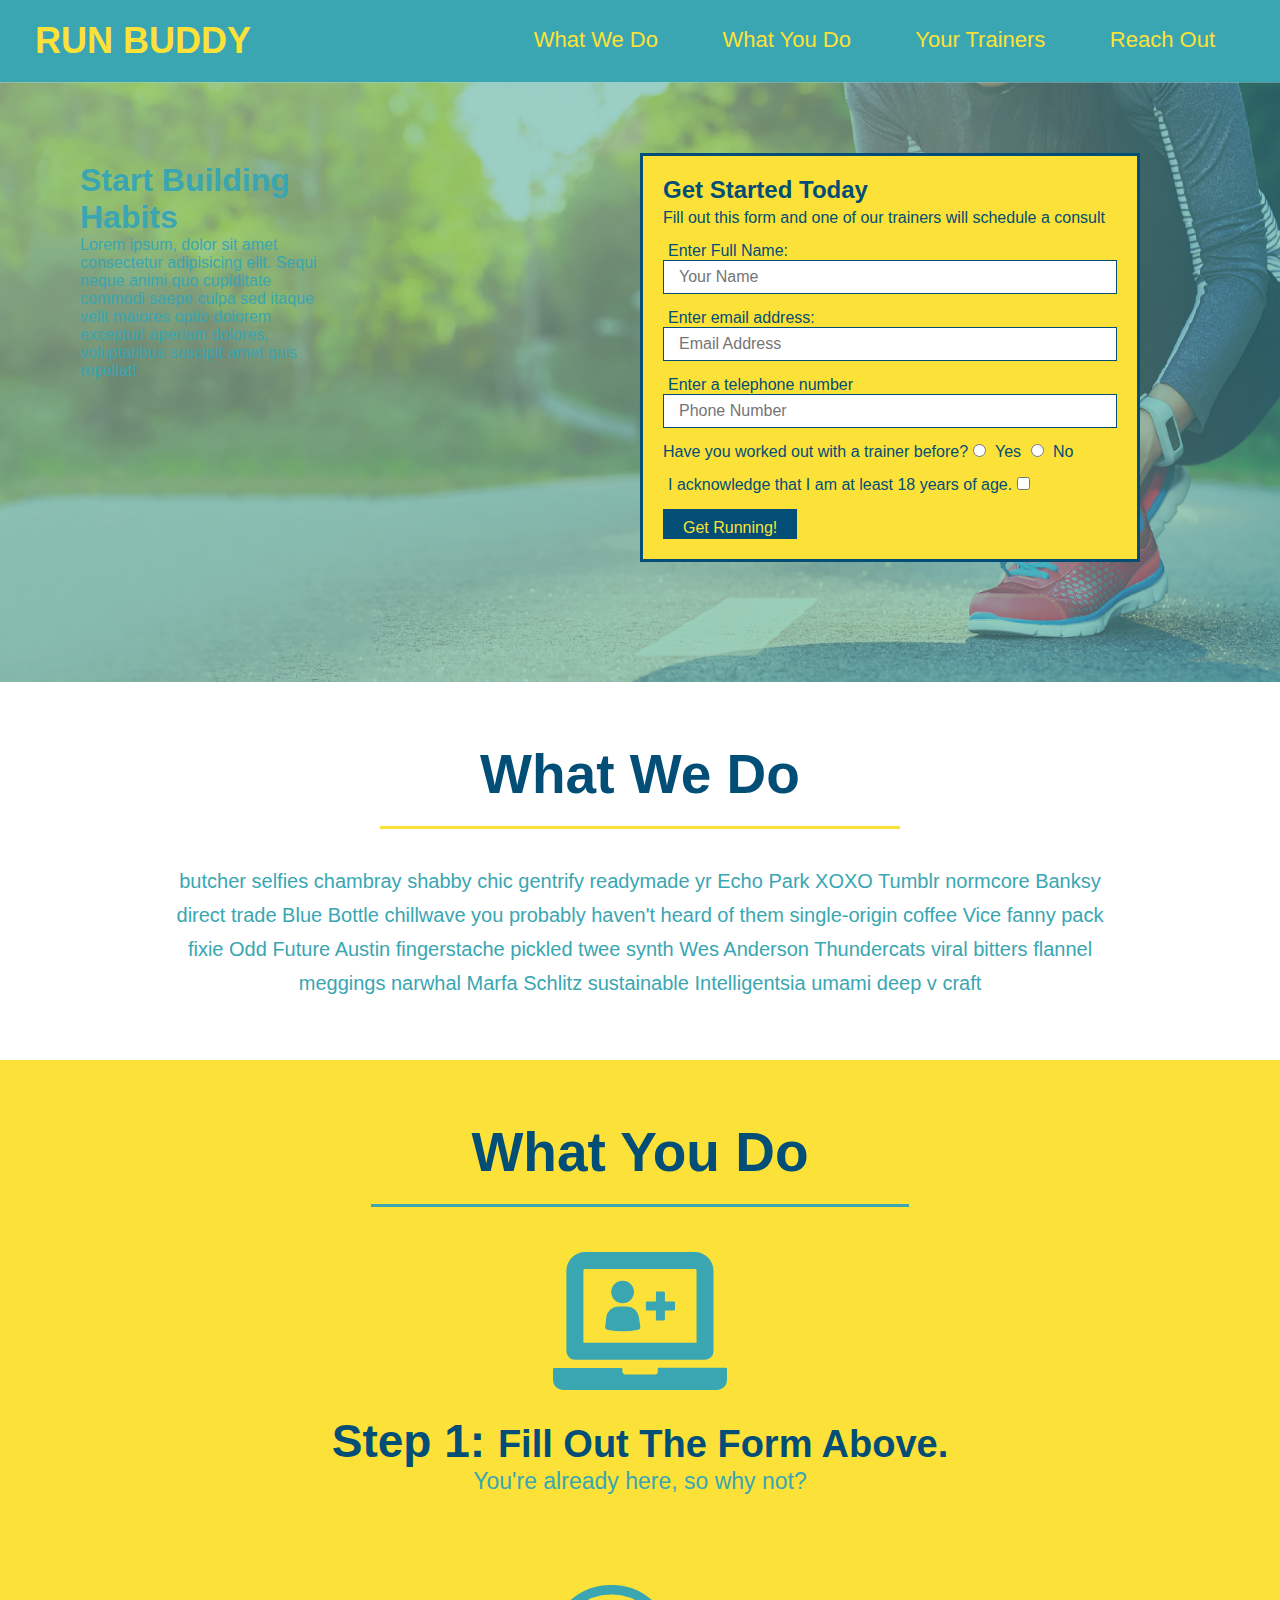
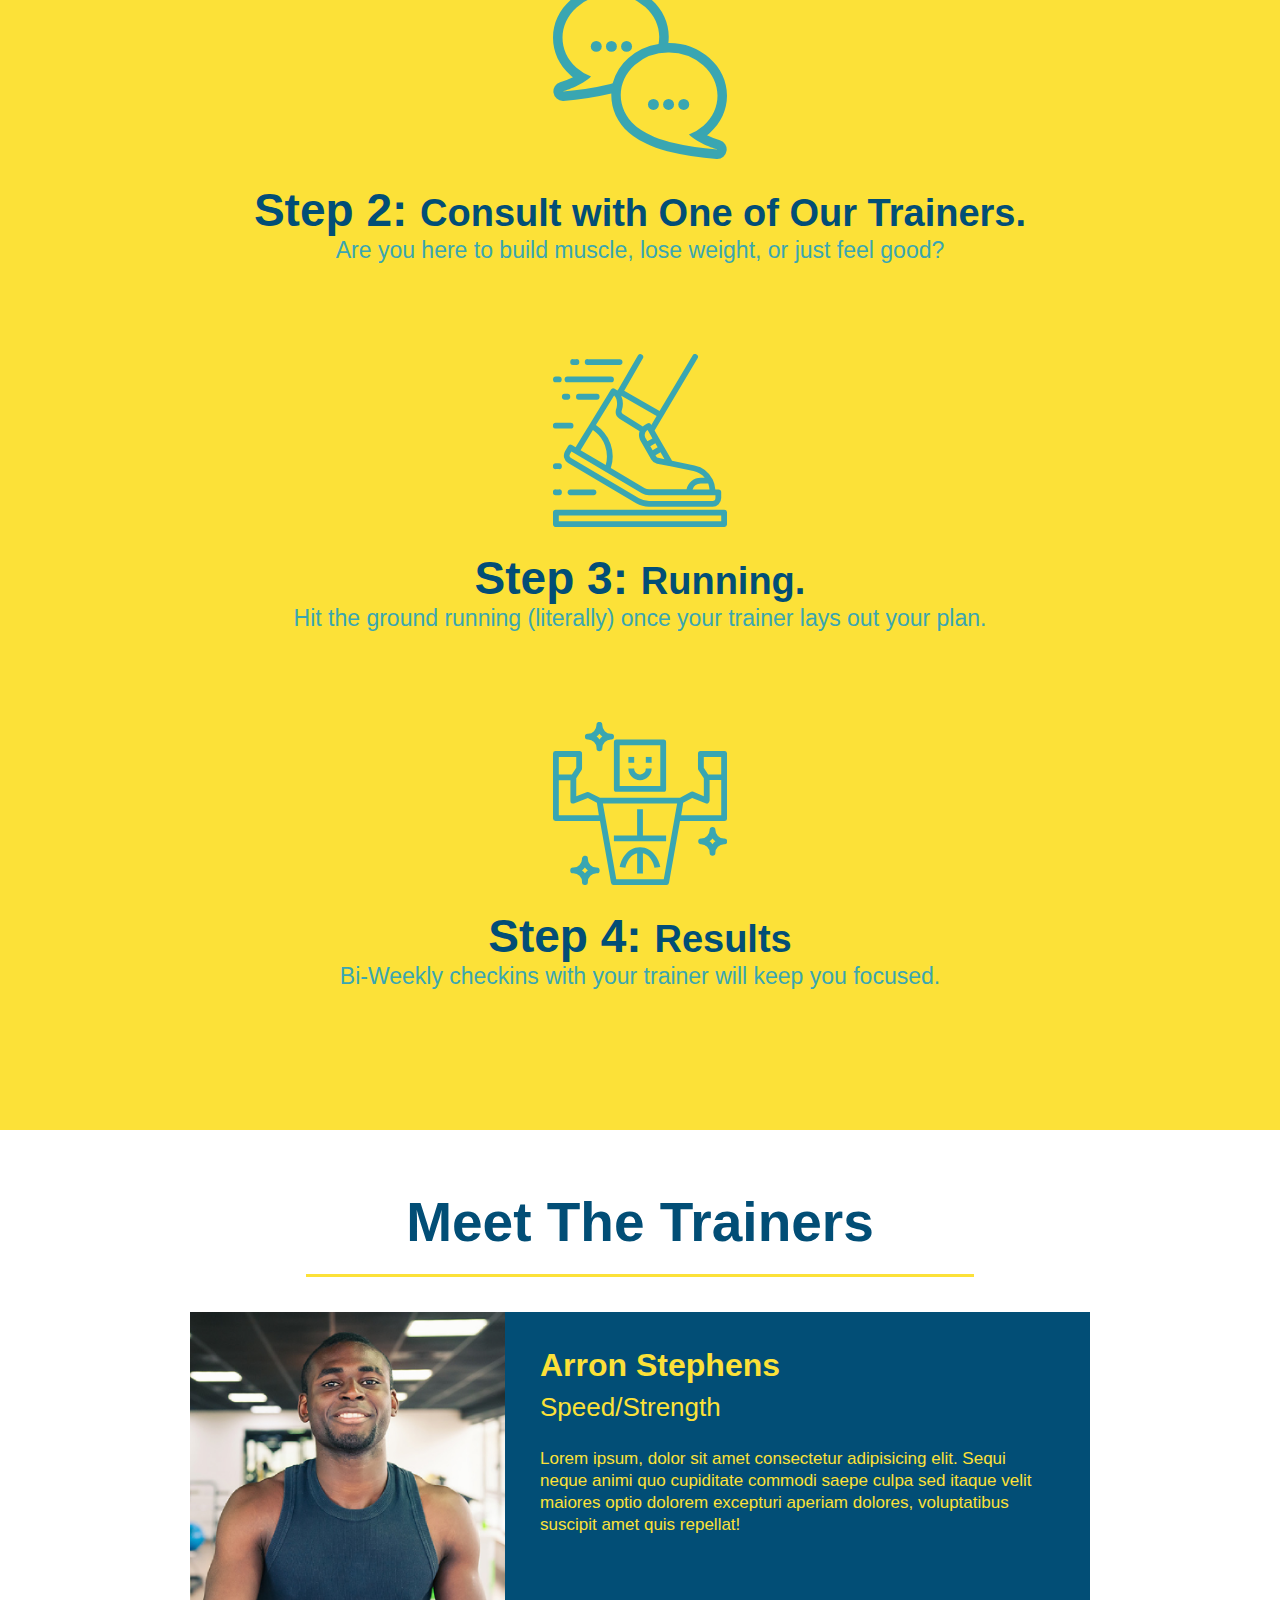
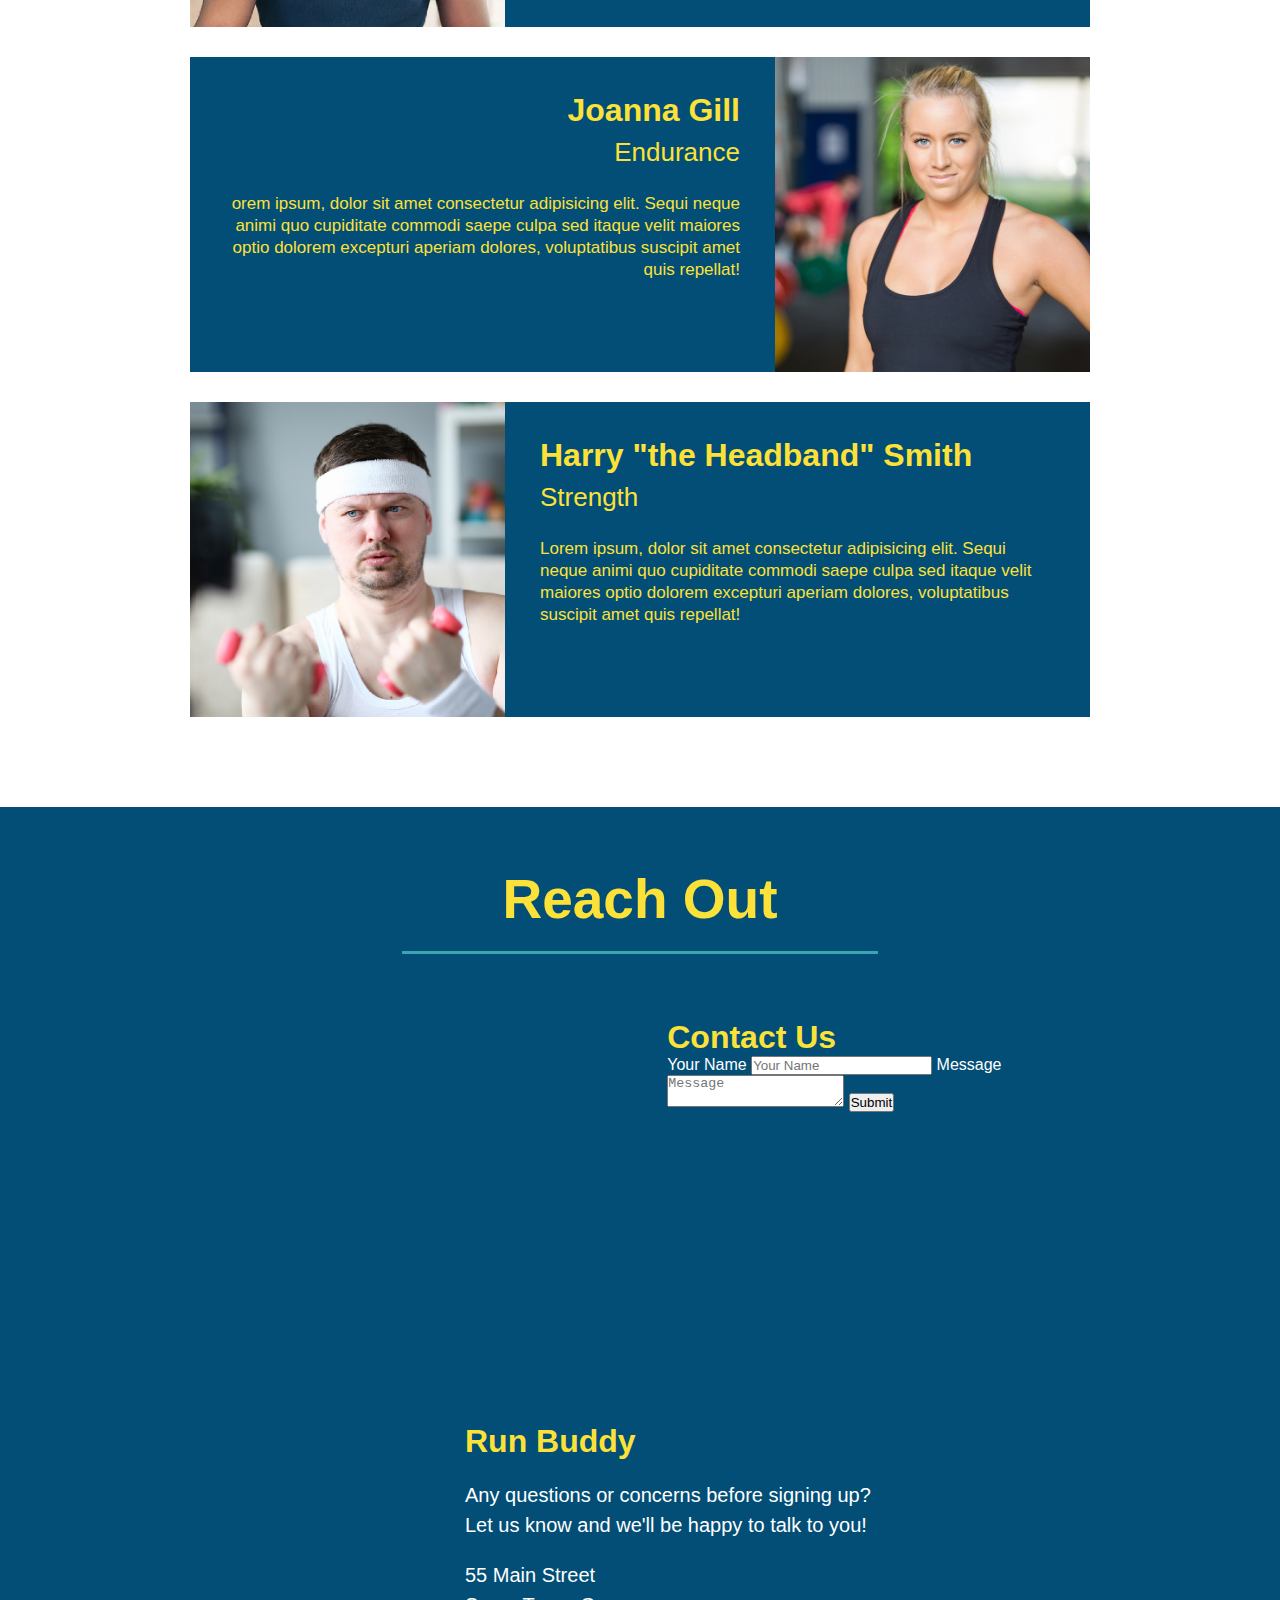
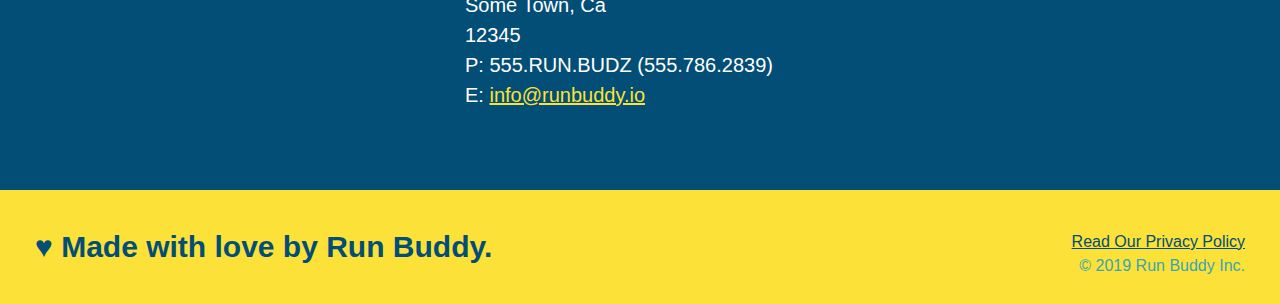
==== html/index.html @ f31075e1 "moved location of contact form" ====
<!DOCTYPE html>
<html lang="en">
    <head>
        <meta charset="UTF-8" />
        <title> Run buddy </title>
        <link rel="stylesheet" href="/css/style.css">
    </head>
<body>
<!-- navigation-->
<header>
    <h1> 
        <a href="/">RUN BUDDY </a> 
    </h1>
<nav>
<!--Unordered list element-->      
  <ul>
    <!-- List item elements-->
     <li>
        <!-- Anchor element-->
        <a href="#what-we-do">What We Do</a>
    </li>
    <li>
        <a href="#what-you-do">What You Do</a>
    </li>
    <li>
        <a href="#your-trainers">Your Trainers</a>
    </li>
    <li>
        <a href="#reach-out">Reach Out</a>
    </li>
  </ul>
 </nav>
</header>


<!-------------hero/jumbotron section ------------>
<section class="hero">
    <div class="hero-cta">
        <h1>Start Building <span>Habits</span></h1>
        <p>
            Lorem ipsum, dolor sit amet consectetur adipisicing elit. Sequi neque animi quo cupiditate commodi saepe culpa sed
            itaque velit maiores optio dolorem excepturi aperiam dolores, voluptatibus suscipit amet quis repellat!
        </p>
    </div>

    <div class="hero-form">
        <h3>Get Started Today</h3>

        <p>Fill out this form and one of our trainers will schedule a consult</p>
    <form>
        <label for="name">Enter Full Name:</label>
        <input type="text" placeholder="Your Name" name="name" id="name" class="form-input"/>
        <label for="email">Enter email address:</label>
        <input type="email" placeholder="Email Address" name="email" id="email" class="form-input"/>
        <label for="phone">Enter a telephone number</label>
        <input type="tel" placeholder="Phone Number" name="phone" id="phone" class="form-input">

    <p>
        Have you worked out with a trainer before?
        <input type="radio" name="trainer-confirm" id="trainer-yes"/>
        <label for="trainer-yes">Yes</label>
        <input type="radio" name="trainer-confirm" id="trainer-no">
        <label for="trainer-no">No</label>
    </p>
    <p>
        <label for="checkbox">
        I acknowledge that I am at least 18 years of age. 
        <input type="checkbox" name="age-18-confirmation" id="checkbox"/>
        </label>
    </p>
    <button type="submit">Get Running! </button>
    </form>
</div>
   
</section>



<!----------------the breakdown sections-------------->


<!----------------- "what we do" section--------------->
<section id="what-we-do" class="intro">
    <h2 class="section-title primary-border">What We Do</h2>
    <p>butcher selfies chambray shabby chic gentrify readymade yr Echo Park XOXO Tumblr normcore Banksy direct trade Blue Bottle chillwave you probably haven't heard of them single-origin coffee Vice fanny pack fixie Odd Future Austin fingerstache pickled twee synth Wes Anderson Thundercats viral bitters flannel meggings narwhal Marfa Schlitz sustainable Intelligentsia umami deep v craft</p>
</section>



<!-----------------"what you do" section------------------>
<section id="what-you-do" class="steps">
    <h2 class="section-title secondary-border">What You Do</h2>

    <div>
        <img src="/css/images/step-1.svg" alt="">
        <h3>Step 1: <span>Fill Out The Form Above. </span></h3>
        <p>You're already here, so why not?</p>
    </div>

    <div>
        <img src="/css/images/step-2.svg" alt="">
        <h3>Step 2: <span>Consult with One of Our Trainers.</span></h3>
        <p>Are you here to build muscle, lose weight, or just feel good?</p>
    </div>

    <div>
        <img src="/css/images/step-3.svg" alt="">
        <h3>Step 3: <span> Running.</span></h3>
        <p>Hit the ground running (literally) once your trainer lays out your plan.</p>
    </div>

    <div>
        <img src="/css/images/step-4.svg" alt="">
        <h3>Step 4: <span> Results</span></h3>
        <p>Bi-Weekly checkins with your trainer will keep you focused.</p>
    </div>
</section>


<!-----------------"meet the trainers" section------------------>
<section id="your-trainers" class="trainers">

    <h2 class= "section-title primary-border">Meet The Trainers</h2>

<article class="trainer">
    <img src="/css/images/01-05-trainers/trainer-1.jpg" alt="Arron Stephens in his workout clothes, ready to pump iron"/>
    <div class="trainer-bio text-left">
        <h3>Arron Stephens</h3>
        <h4>Speed/Strength</h4>
        <p>Lorem ipsum, dolor sit amet consectetur adipisicing elit. Sequi neque animi quo cupiditate commodi saepe culpa sed
        itaque velit maiores optio dolorem excepturi aperiam dolores, voluptatibus suscipit amet quis repellat!
    </p>
    </div>
</article>

<article class="trainer">
    <div class="trainer-bio text-right">
        <h3>Joanna Gill</h3>
        <h4>Endurance</h4>
        <p>
            orem ipsum, dolor sit amet consectetur adipisicing elit. Sequi neque animi quo cupiditate commodi saepe culpa sed
      itaque velit maiores optio dolorem excepturi aperiam dolores, voluptatibus suscipit amet quis repellat!
        </p>
    </div>
    <img src="/css/images/01-05-trainers/trainer-2.jpg" alt="Joanna Gill cooling off after a workout">
</article>

<article class="trainer">
    <img src="/css/images/01-05-trainers/trainer-3.jpg" alt="Harry Smith wearing a headband and lifting comically small pink weights">
    <div class="trainer-bio text-left">
        <h3>Harry "the Headband" Smith</h3>
        <h4>Strength</h4>
        <p>
           Lorem ipsum, dolor sit amet consectetur adipisicing elit. Sequi neque animi quo cupiditate commodi saepe culpa sed
      itaque velit maiores optio dolorem excepturi aperiam dolores, voluptatibus suscipit amet quis repellat! 
        </p>   
    </div>


</article>

</section>


<!--------------------"reach out" section. this also helps learn about HTML tag iframe------------------------->
<section id="reach-out" class="contact">
    <h2 class="section-title secondary-border Reach Out">
        Reach Out

    </h2>
    
    <div class="contact-info">
        <iframe
        src="https://www.google.com/maps/embed?pb=!1m18!1m12!1m3!1d3472.0338341186625!2d-98.68694424913109!3d29.515372981989913!2m3!1f0!2f0!3f0!3m2!1i1024!2i768!4f13.1!3m3!1m2!1s0x865c6822d8bf71db%3A0xc5aa3ca4c5e33825!2s7915%20Bowens%20Crossing%2C%20San%20Antonio%2C%20TX%2078250!5e0!3m2!1sen!2sus!4v1635525560063!5m2!1sen!2sus"  
        style="border:0;"
        allowfullscreen="" 
        loading="lazy">
        </iframe>

        <div class="contact-form">
          <h3>Contact Us</h3>
            <form>
             <label for="contact-name">Your Name</label>
                <input type="text" id="contact-name" placeholder="Your Name" />
        
                <label for="contact-message">Message</label>
                <textarea id="contact-message" placeholder="Message"></textarea>
        
                <button type="submit">Submit</button>
            </form>
        </div>

    <!-- this section is an example of an address tag and "mailto"-->
    <div> <!------ this is a div that belongs to the contact indo div------->
        <h3>Run Buddy</h3>
        <p>Any questions or concerns before signing up? 
           <br/> Let us know and we'll be happy to talk to you!
        </p>
        <address>
            55 Main Street <br/>
            Some Town, Ca <br/>
            12345 <br/>
            P: 555.RUN.BUDZ (555.786.2839) <br/>
            E: <a href="mailto:info@runbuddy.io"><span style="color:#fce138">info@runbuddy.io</span></a>
        </address>
    </div>
</div>
</section>

<!--------------------- footer ----------------------------------->
<footer>
    <h2> ♥ Made with love by Run Buddy.</h2>
    <div>
    <a href="./privacy-policy.html">Read Our Privacy Policy</a><br />
    &copy; 2019 Run Buddy Inc.
    </div>

</footer>
</html>
---- css/style.css ----
* {
    margin: 0;
    padding: 0;
    box-sizing: border-box;
}

body {
    /* more on this crazy alphanumerical value in a minute!*/
    color: #39a6b2;
    font-family: Helvetica, Arial, sans-serif;
}
/* apply styles to <header> */
header {
    padding: 20px 35px;
    background-color: #39a6b2;
    
}

header h1 {
    font-weight: bold;
    font-size: 36px;
    color: #fce138;
    margin: 0;
}

header a {
    text-decoration: none;
    color: #fce138;
}

header nav {
    float: right;
    margin: 7px 0;
}

header nav ul li {
    display: inline;
}

header nav ul li a {
    margin: 0 30px;
    font-weight:lighter;
    font-size: 22px;
}

header h1 {
    font-weight: bold;
    font-size: 36px;
    color: #fce138;
    margin: 0;
    display: inline;
}



footer {
    background: #fce138;
    width: 100%;
    padding: 40px 35px;
}

footer h2 {
    display: inline;
    color: #024e76;
    font-size: 30px;
    margin: 0;
}

footer div {
    float: right;
    line-height: 1.5;
    text-align: right;

}

footer a {
    color:#024e76;
}

section {
    padding: 60px;
}

/*Hero Style Start */

/* homepage hero */



.hero {
    background-image: url("./images/flipped-hero-image.jpeg");
    height: 600px;
    background-size: cover;
    background-position: center;
    position: relative;
}

.hero-cta {
    position: absolute;
    padding: 20px;
    width: 300px;
    
}


.hero-form {
    background-color: #fce138;
    padding: 20px;
    width: 500px;
    color: #024e76;
    border: solid 3px #024e76;
    position: absolute;
    bottom: 120px;
    right: 140px;
    
}


.hero-form h3 {
    font-size: 24px;
    margin: 0px;
}

.hero-form p {
    margin: 5px 0 15px 0;
}

.form-input {
    border: solid 1px;
    display: block;
    padding: 7px 15px;
    font-size: 16px;
    color: #024e76;
    width: 100%;
    margin-bottom: 15px;
   
    
}
/* this made the radio buttons stand out more */
.hero-form label {
    margin: 0 5px;

}

.hero-form button {
    background-color: #024e76;
    color: #fce138;
    height: 30px;
    border: none;
    padding: 10px 20px;
    font-size: 16px;
    
}

/* Hero Style End */

.intro {
    text-align: center;
}


.intro p {
    line-height: 1.7;
    color: #39a6b2;
    width: 80%;
    font-size: 20px;
    margin: 0 auto;
}

.steps {
    text-align: center;
    background: #fce138;
}


.section-title {
    font-size: 55px;
    color: #024e76;
    margin-bottom: 35px;
    padding: 0 100px 20px 100px;
    display: inline-block;
    border-bottom: 3px solid;

}

.primary-border {
    border-color: #fce138;
}

.secondary-border {
    border-color: #39a6b2;   
}

.steps div{
    margin-bottom: 80px;
    text-align: center;

    
}

.steps img {
    width: 15%;
    margin: 10px 0;
    
    
}

.steps h3 {
    color: #024e76;
    font-size:  46px;
    margin-top: 10px;
}

.steps p {
    color: #39a6b2;
    font-size:  23px;
}

.steps span {
    font-size: 38px;
}

.trainers {
    text-align: center;

}

/* this section helps understand overflow and formatting context. It helped fit everything into the div*/
.trainer {
    width: 900px;
    margin: 0 auto 30px auto;
    background: #024e76;
    color: #fce138;
    overflow: auto;
}
/*used float to move image to the left.*/
.trainer img {
    width: 35%;
    float: left;
    
}

.trainer-bio {
   padding: 35px; 
   float: left;
   width: 65%;
}

.text-left {
    text-align: left;

}

.text-right {
    text-align: right;
}

.trainer-bio h3 {
    font-size: 32px;
    margin-bottom: 8px;

}

.trainer-bio h4 {
    font-weight: lighter;
    font-size: 26px;
    margin-bottom: 25px;
}

.trainer-bio p {
    font-size: 17px;
    line-height: 1.3;
   
    
}

.contact {
    background: #024e76;
    text-align: center;
   
    
}



.contact h2 {
    color: #fce138;
 
}

.contact-info iframe {
    width: 400px;
    height: 400px;
}

/* two column layout-this div belongs to another div "contact info"*/
.contact-info div{
    width: 410px;
    display: inline-block;
    vertical-align: top;
    text-align: left;
    margin: 30px 0 0 60px;
    color: white;
}
 
.contact-info h3 {
  color: #fce138;
  font-size: 32px;
}

.contact-info p, 
.contact-info address {
  margin: 20px 0;
  line-height: 1.5;
  font-size: 20px;
  font-style: normal;
}

.contact-info a {
  color: #fce138;
}
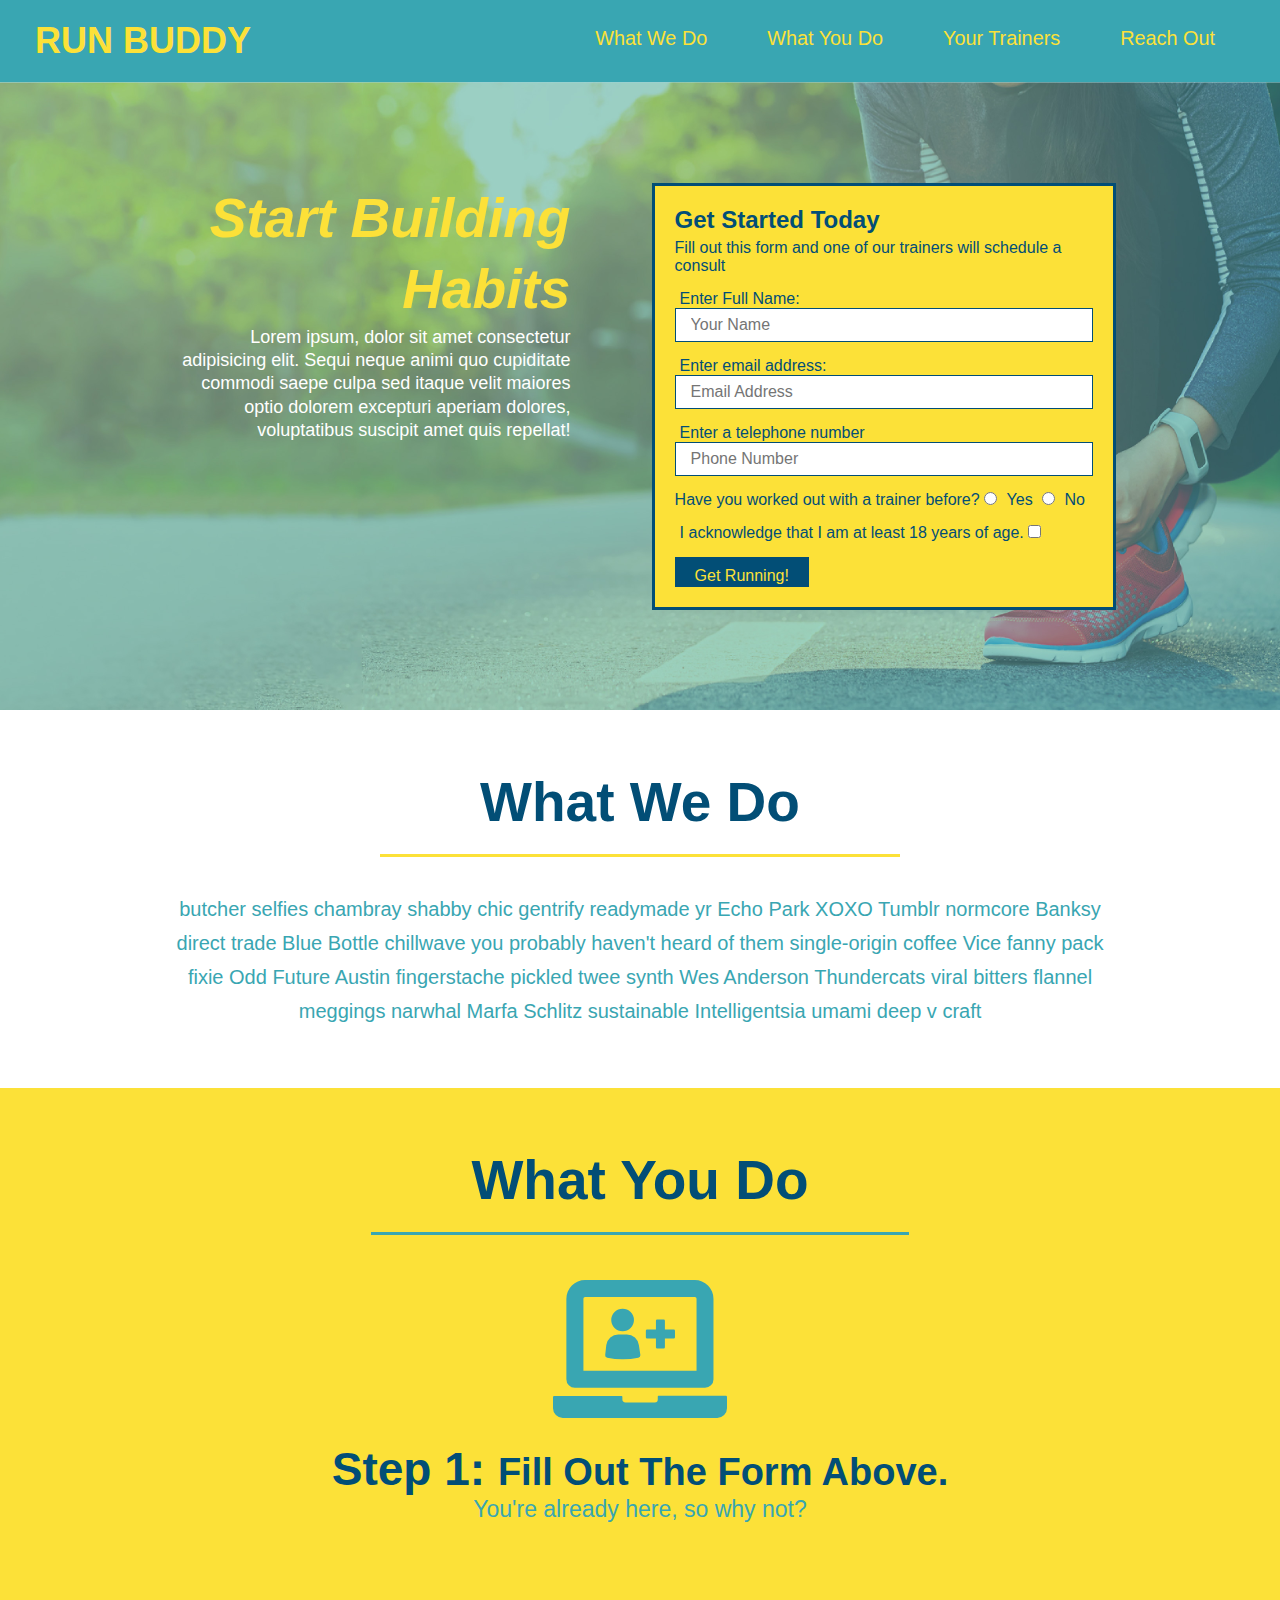
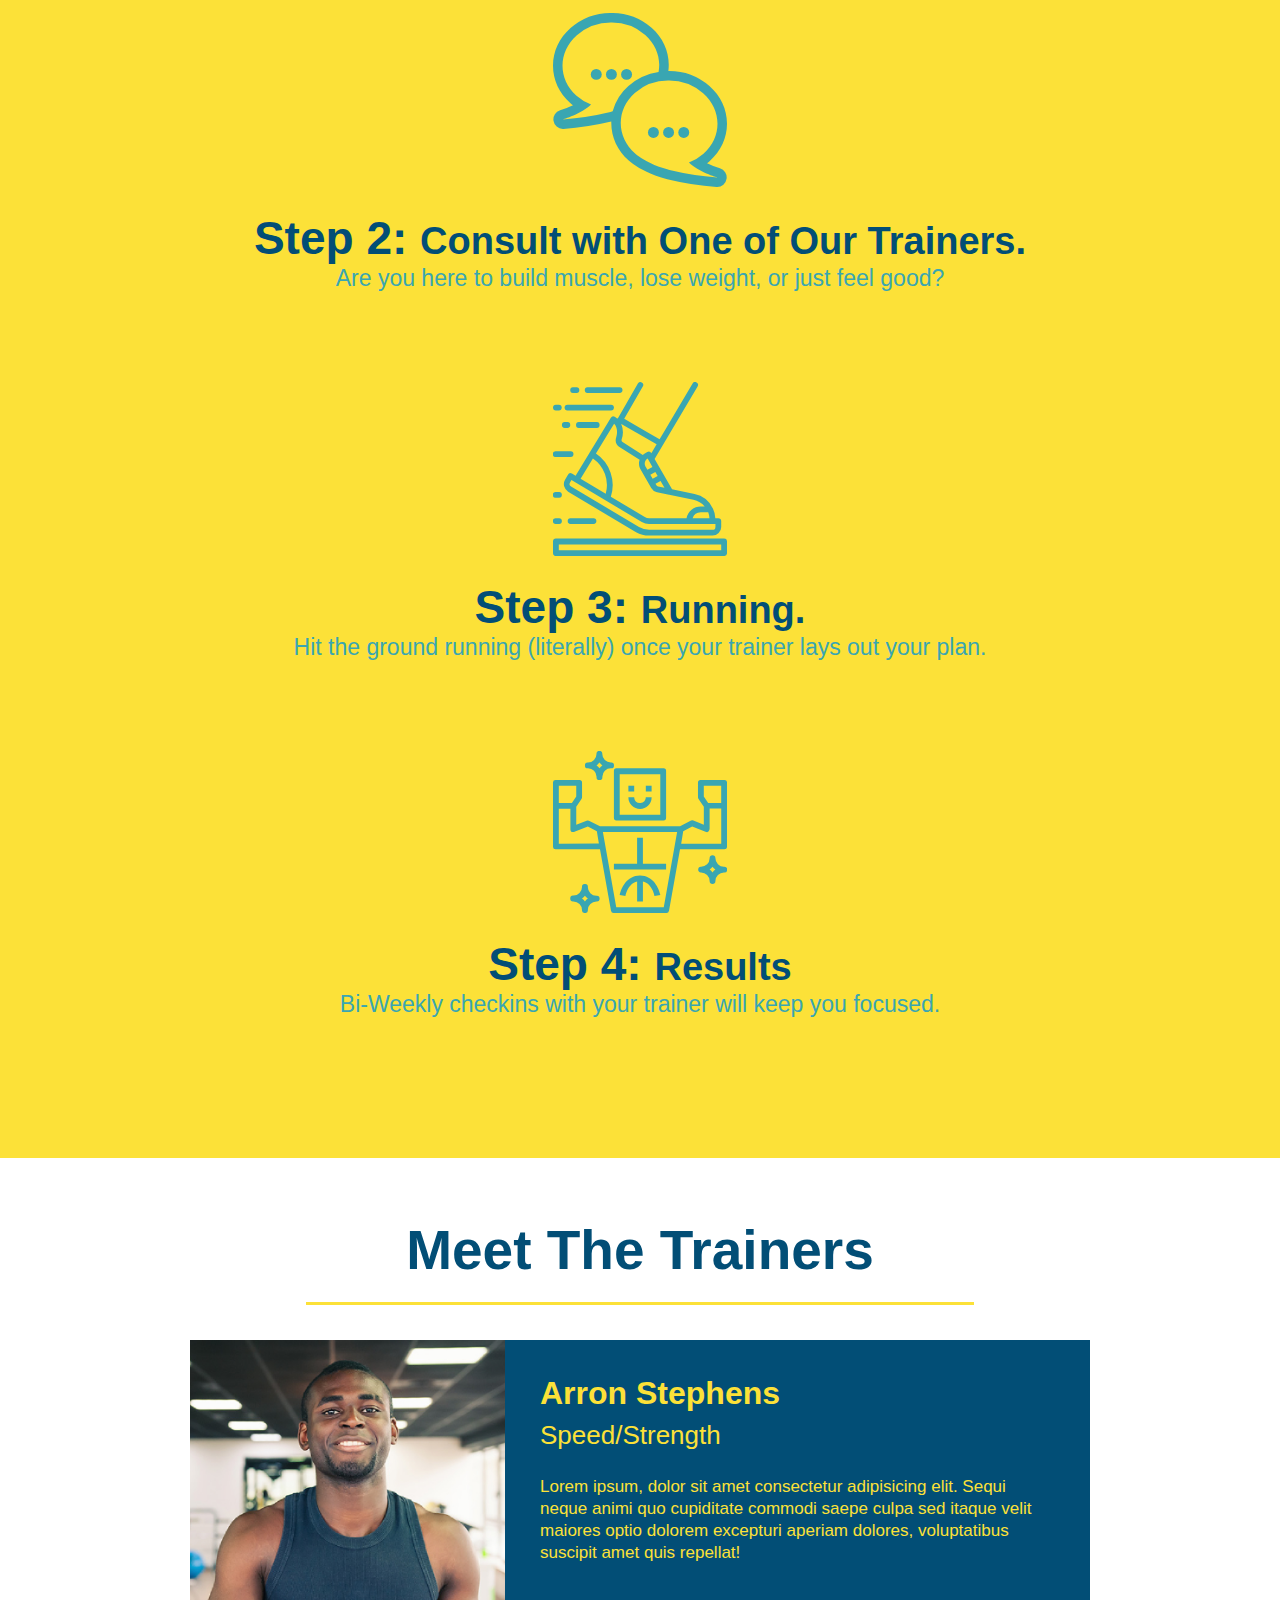
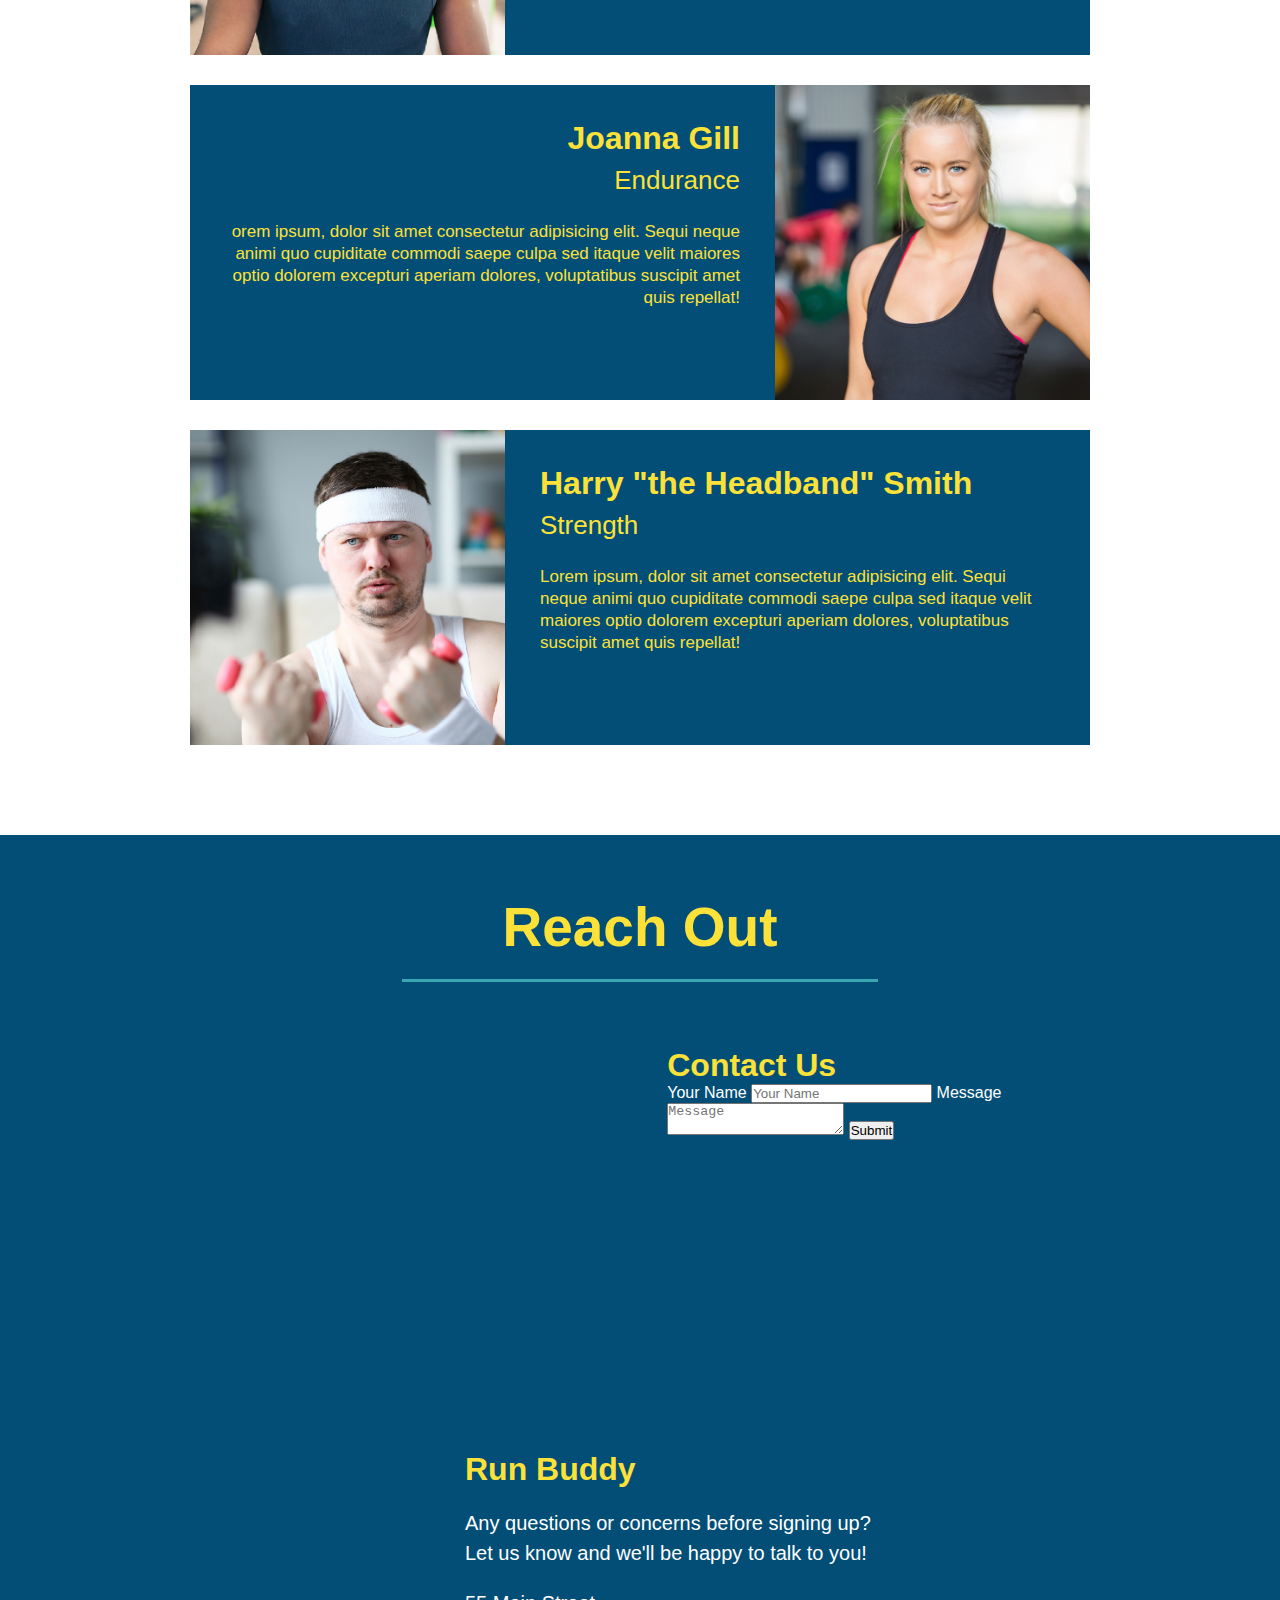
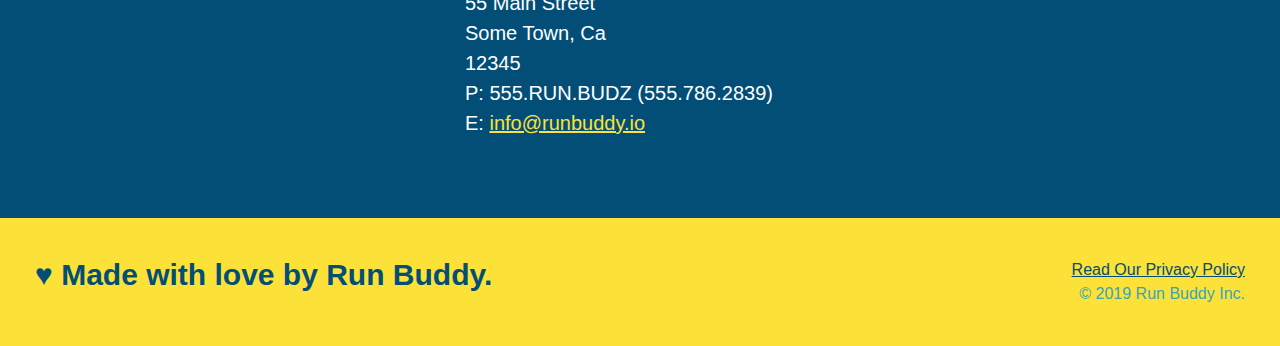
==== commit 0f167895: "add flexbox to the hero" ====
--- a/html/index.html
+++ b/html/index.html
@@ -36,7 +36,7 @@
 <!-------------hero/jumbotron section ------------>
 <section class="hero">
     <div class="hero-cta">
-        <h1>Start Building <span>Habits</span></h1>
+        <h2>Start Building Habits</h2>
         <p>
             Lorem ipsum, dolor sit amet consectetur adipisicing elit. Sequi neque animi quo cupiditate commodi saepe culpa sed
             itaque velit maiores optio dolorem excepturi aperiam dolores, voluptatibus suscipit amet quis repellat!
--- a/css/style.css
+++ b/css/style.css
@@ -9,10 +9,13 @@
     color: #39a6b2;
     font-family: Helvetica, Arial, sans-serif;
 }
-/* apply styles to <header> */
+/* apply styles to <header> this section also introduces flexbox */
 header {
     padding: 20px 35px;
     background-color: #39a6b2;
+    display: flex;
+    justify-content: space-between;
+    flex-wrap: wrap;
     
 }
 
@@ -29,18 +32,21 @@
 }
 
 header nav {
-    float: right;
     margin: 7px 0;
 }
 
-header nav ul li {
-    display: inline;
-}
+ header nav ul {
+    display: flex;
+    flex-wrap: wrap;
+    justify-content: space-between;
+    align-items: center;
+    list-style: none;
+  }
 
 header nav ul li a {
     margin: 0 30px;
     font-weight:lighter;
-    font-size: 22px;
+    font-size: 1.55vw;
 }
 
 header h1 {
@@ -51,32 +57,6 @@
     display: inline;
 }
 
-
-
-footer {
-    background: #fce138;
-    width: 100%;
-    padding: 40px 35px;
-}
-
-footer h2 {
-    display: inline;
-    color: #024e76;
-    font-size: 30px;
-    margin: 0;
-}
-
-footer div {
-    float: right;
-    line-height: 1.5;
-    text-align: right;
-
-}
-
-footer a {
-    color:#024e76;
-}
-
 section {
     padding: 60px;
 }
@@ -89,16 +69,11 @@
 
 .hero {
     background-image: url("./images/flipped-hero-image.jpeg");
-    height: 600px;
     background-size: cover;
     background-position: center;
-    position: relative;
-}
-
-.hero-cta {
-    position: absolute;
-    padding: 20px;
-    width: 300px;
+    display: flex;
+    justify-content: center;
+    flex-wrap: wrap;
     
 }
 
@@ -106,15 +81,28 @@
 .hero-form {
     background-color: #fce138;
     padding: 20px;
-    width: 500px;
     color: #024e76;
     border: solid 3px #024e76;
-    position: absolute;
-    bottom: 120px;
-    right: 140px;
-    
-}
-
+    width: 40%;
+    margin: 3.5%;
+    
+}
+
+.hero-cta h2 {
+    font-style: italic;
+    font-size: 55px;
+    color: #fce138;
+}
+
+/* another example of flex and how sizes should be in % of the screen*/
+.hero-cta {
+    width: 35%;
+    text-align: right;
+    margin: 3.5%;
+    color: #fff;
+    font-size: 18px;
+    line-height: 1.3;
+}
 
 .hero-form h3 {
     font-size: 24px;
@@ -318,4 +306,29 @@
 
 .contact-info a {
   color: #fce138;
-}+}
+
+footer {
+    background: #fce138;
+    display: flex;
+    justify-content:space-between;
+    flex-wrap: wrap;
+    width: 100%;
+    padding: 40px 35px;
+}
+
+footer h2 {
+    color: #024e76;
+    font-size: 30px;
+    margin: 0;
+}
+
+footer div {
+    line-height: 1.5;
+    text-align: right;
+
+}
+
+footer a {
+    color:#024e76;
+}
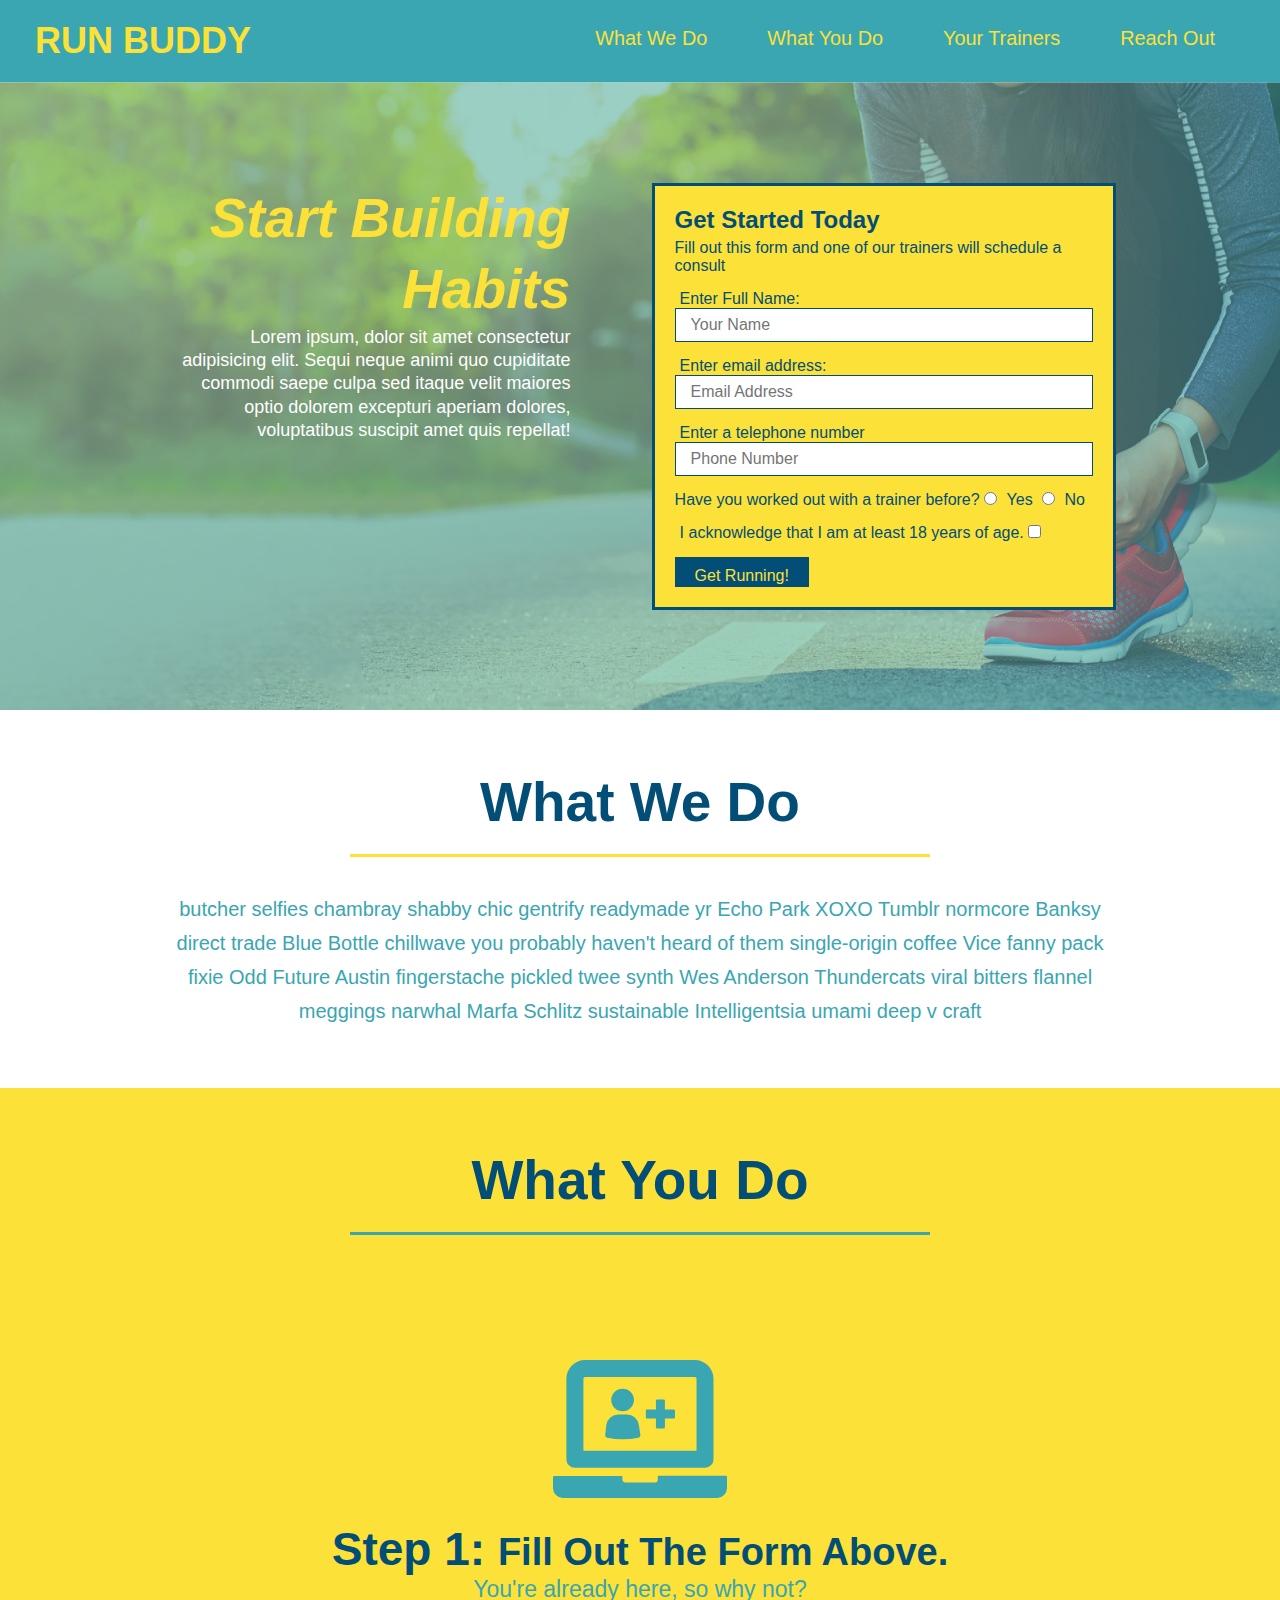
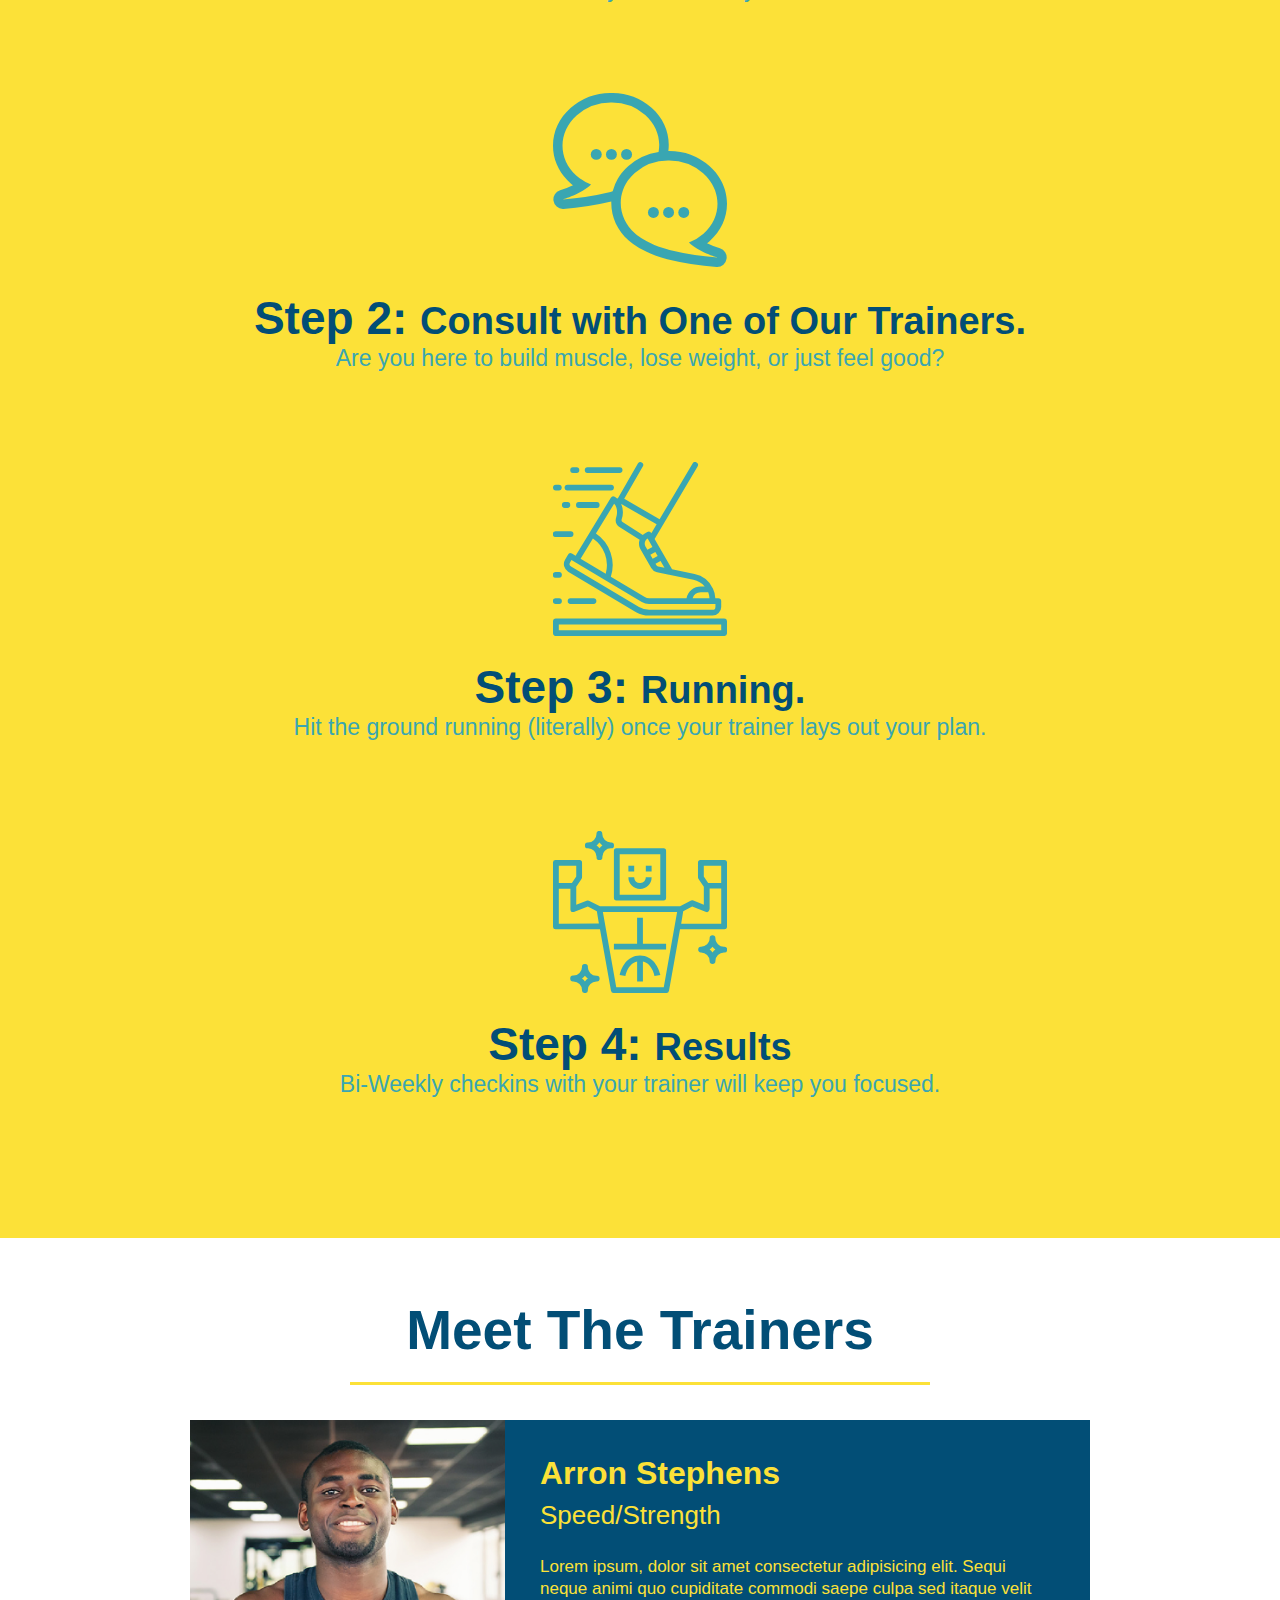
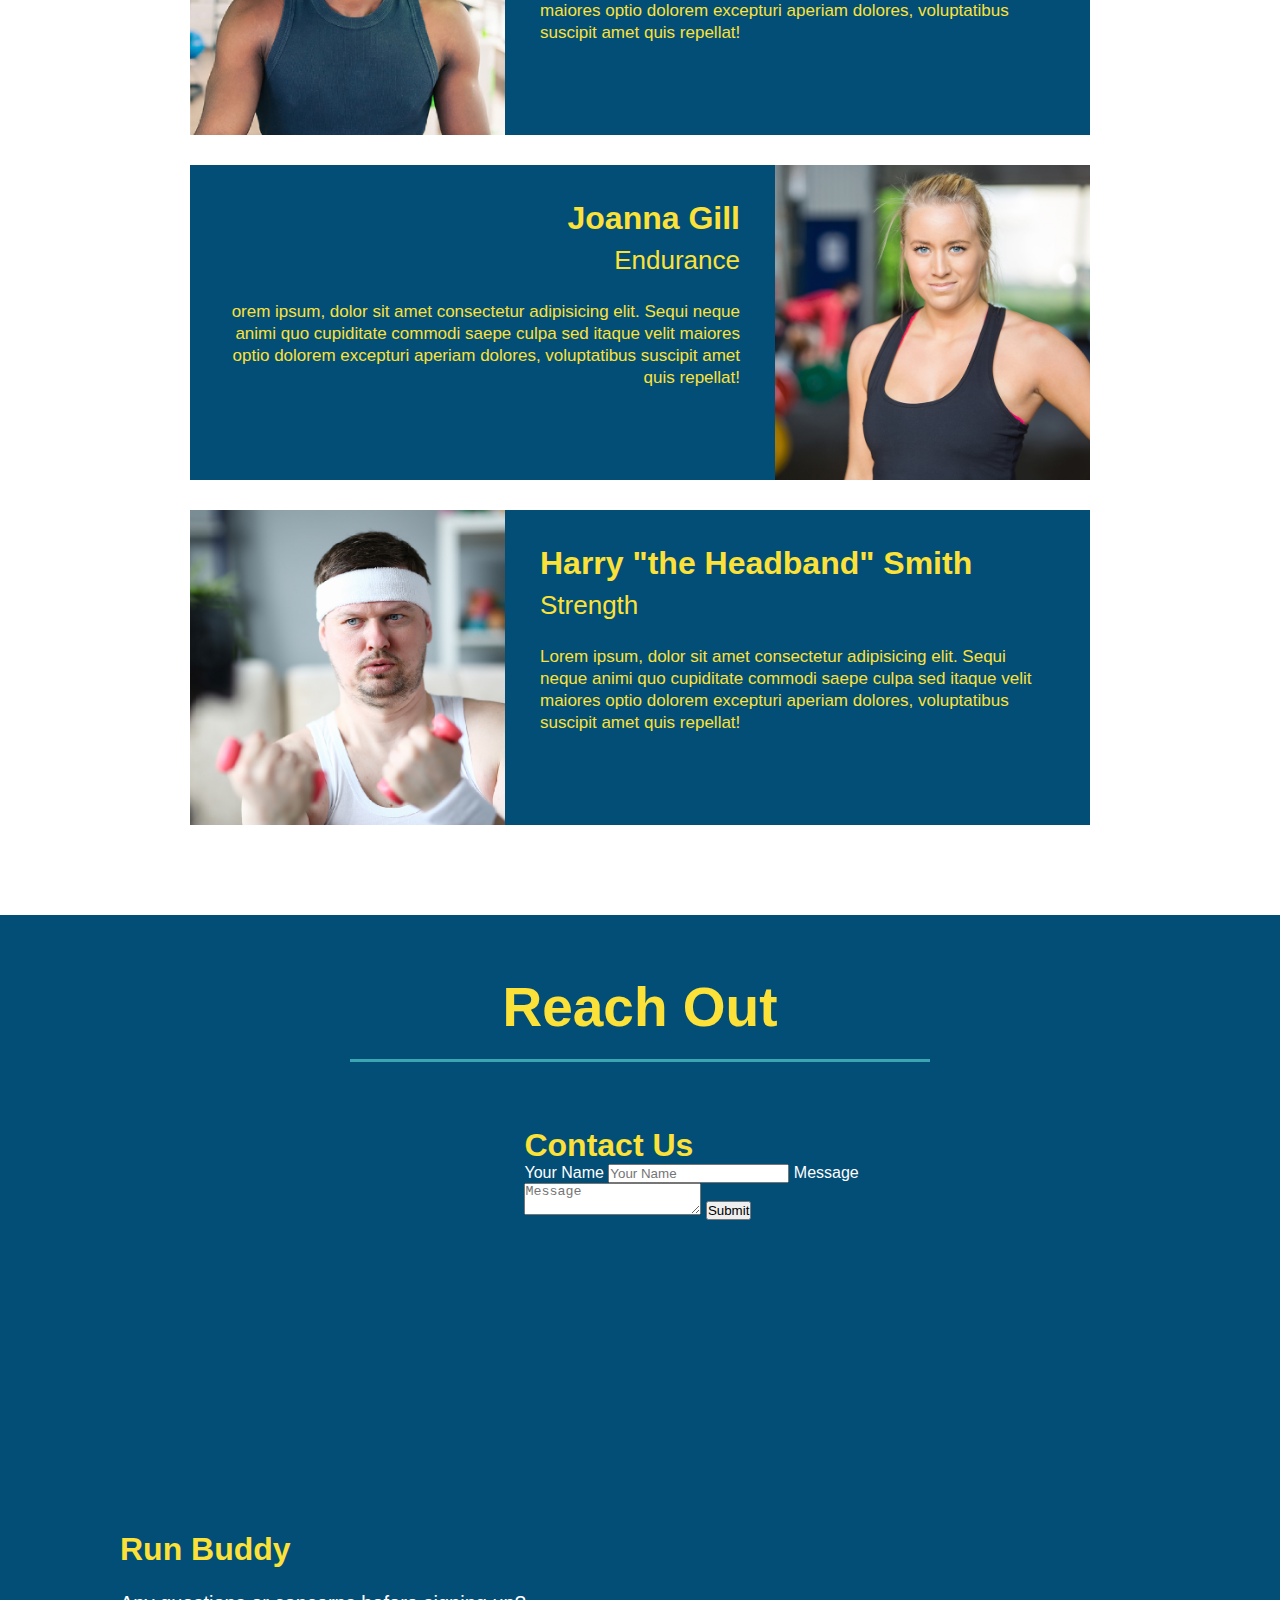
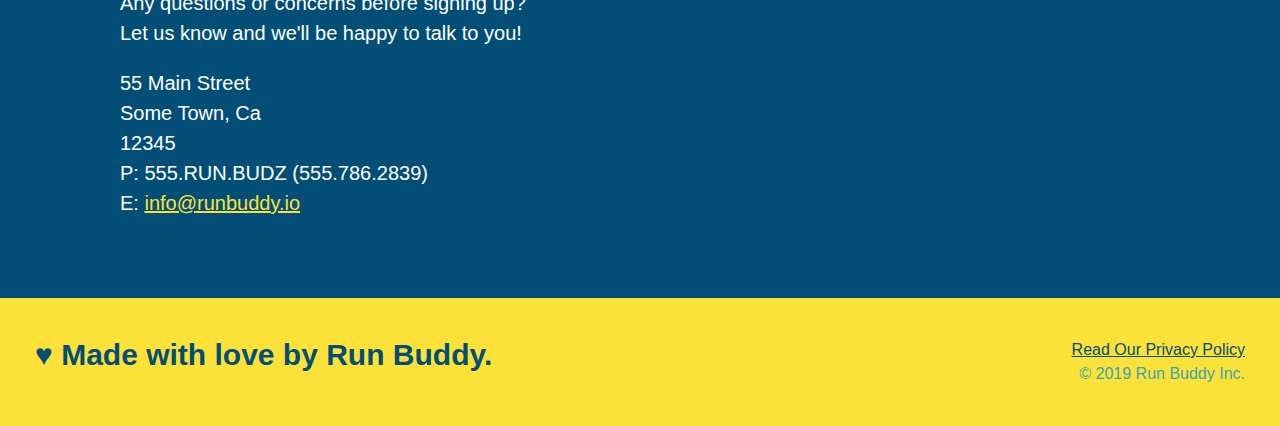
==== commit 36de187a: "updated footer and other sections to flexbox" ====
--- a/html/index.html
+++ b/html/index.html
@@ -81,15 +81,24 @@
 
 <!----------------- "what we do" section--------------->
 <section id="what-we-do" class="intro">
-    <h2 class="section-title primary-border">What We Do</h2>
+<div class="flex-row">
+    <h2 class="section-title primary-border">What We Do
+        </h2>
+</div>
+   
+<div class="flex-row">
     <p>butcher selfies chambray shabby chic gentrify readymade yr Echo Park XOXO Tumblr normcore Banksy direct trade Blue Bottle chillwave you probably haven't heard of them single-origin coffee Vice fanny pack fixie Odd Future Austin fingerstache pickled twee synth Wes Anderson Thundercats viral bitters flannel meggings narwhal Marfa Schlitz sustainable Intelligentsia umami deep v craft</p>
-</section>
-
-
+</div>
+</section>
+   
 
 <!-----------------"what you do" section------------------>
 <section id="what-you-do" class="steps">
-    <h2 class="section-title secondary-border">What You Do</h2>
+    <div class="flex-row">
+    <h2 class="section-title secondary-border">What You Do
+
+    </h2>
+    </div>
 
     <div>
         <img src="/css/images/step-1.svg" alt="">
@@ -119,9 +128,11 @@
 
 <!-----------------"meet the trainers" section------------------>
 <section id="your-trainers" class="trainers">
-
-    <h2 class= "section-title primary-border">Meet The Trainers</h2>
-
+    <div class="flex-row">
+    <h2 class= "section-title primary-border">Meet The Trainers
+
+    </h2>
+    </div>
 <article class="trainer">
     <img src="/css/images/01-05-trainers/trainer-1.jpg" alt="Arron Stephens in his workout clothes, ready to pump iron"/>
     <div class="trainer-bio text-left">
@@ -164,11 +175,12 @@
 
 <!--------------------"reach out" section. this also helps learn about HTML tag iframe------------------------->
 <section id="reach-out" class="contact">
+ <div class="flex-row">
     <h2 class="section-title secondary-border Reach Out">
         Reach Out
 
     </h2>
-    
+ </div>
     <div class="contact-info">
         <iframe
         src="https://www.google.com/maps/embed?pb=!1m18!1m12!1m3!1d3472.0338341186625!2d-98.68694424913109!3d29.515372981989913!2m3!1f0!2f0!3f0!3m2!1i1024!2i768!4f13.1!3m3!1m2!1s0x865c6822d8bf71db%3A0xc5aa3ca4c5e33825!2s7915%20Bowens%20Crossing%2C%20San%20Antonio%2C%20TX%2078250!5e0!3m2!1sen!2sus!4v1635525560063!5m2!1sen!2sus"  
--- a/css/style.css
+++ b/css/style.css
@@ -142,10 +142,9 @@
 
 /* Hero Style End */
 
-.intro {
-    text-align: center;
-}
-
+.flex-row {
+    display: flex;
+}
 
 .intro p {
     line-height: 1.7;
@@ -153,10 +152,10 @@
     width: 80%;
     font-size: 20px;
     margin: 0 auto;
+    text-align: center;
 }
 
 .steps {
-    text-align: center;
     background: #fce138;
 }
 
@@ -164,10 +163,11 @@
 .section-title {
     font-size: 55px;
     color: #024e76;
-    margin-bottom: 35px;
-    padding: 0 100px 20px 100px;
-    display: inline-block;
     border-bottom: 3px solid;
+    padding-bottom: 20px;
+    text-align: center;
+    margin: 0 auto 35px auto;
+    width: 50%;
 
 }
 
@@ -206,11 +206,6 @@
 
 .steps span {
     font-size: 38px;
-}
-
-.trainers {
-    text-align: center;
-
 }
 
 /* this section helps understand overflow and formatting context. It helped fit everything into the div*/
@@ -264,7 +259,6 @@
 
 .contact {
     background: #024e76;
-    text-align: center;
    
     
 }
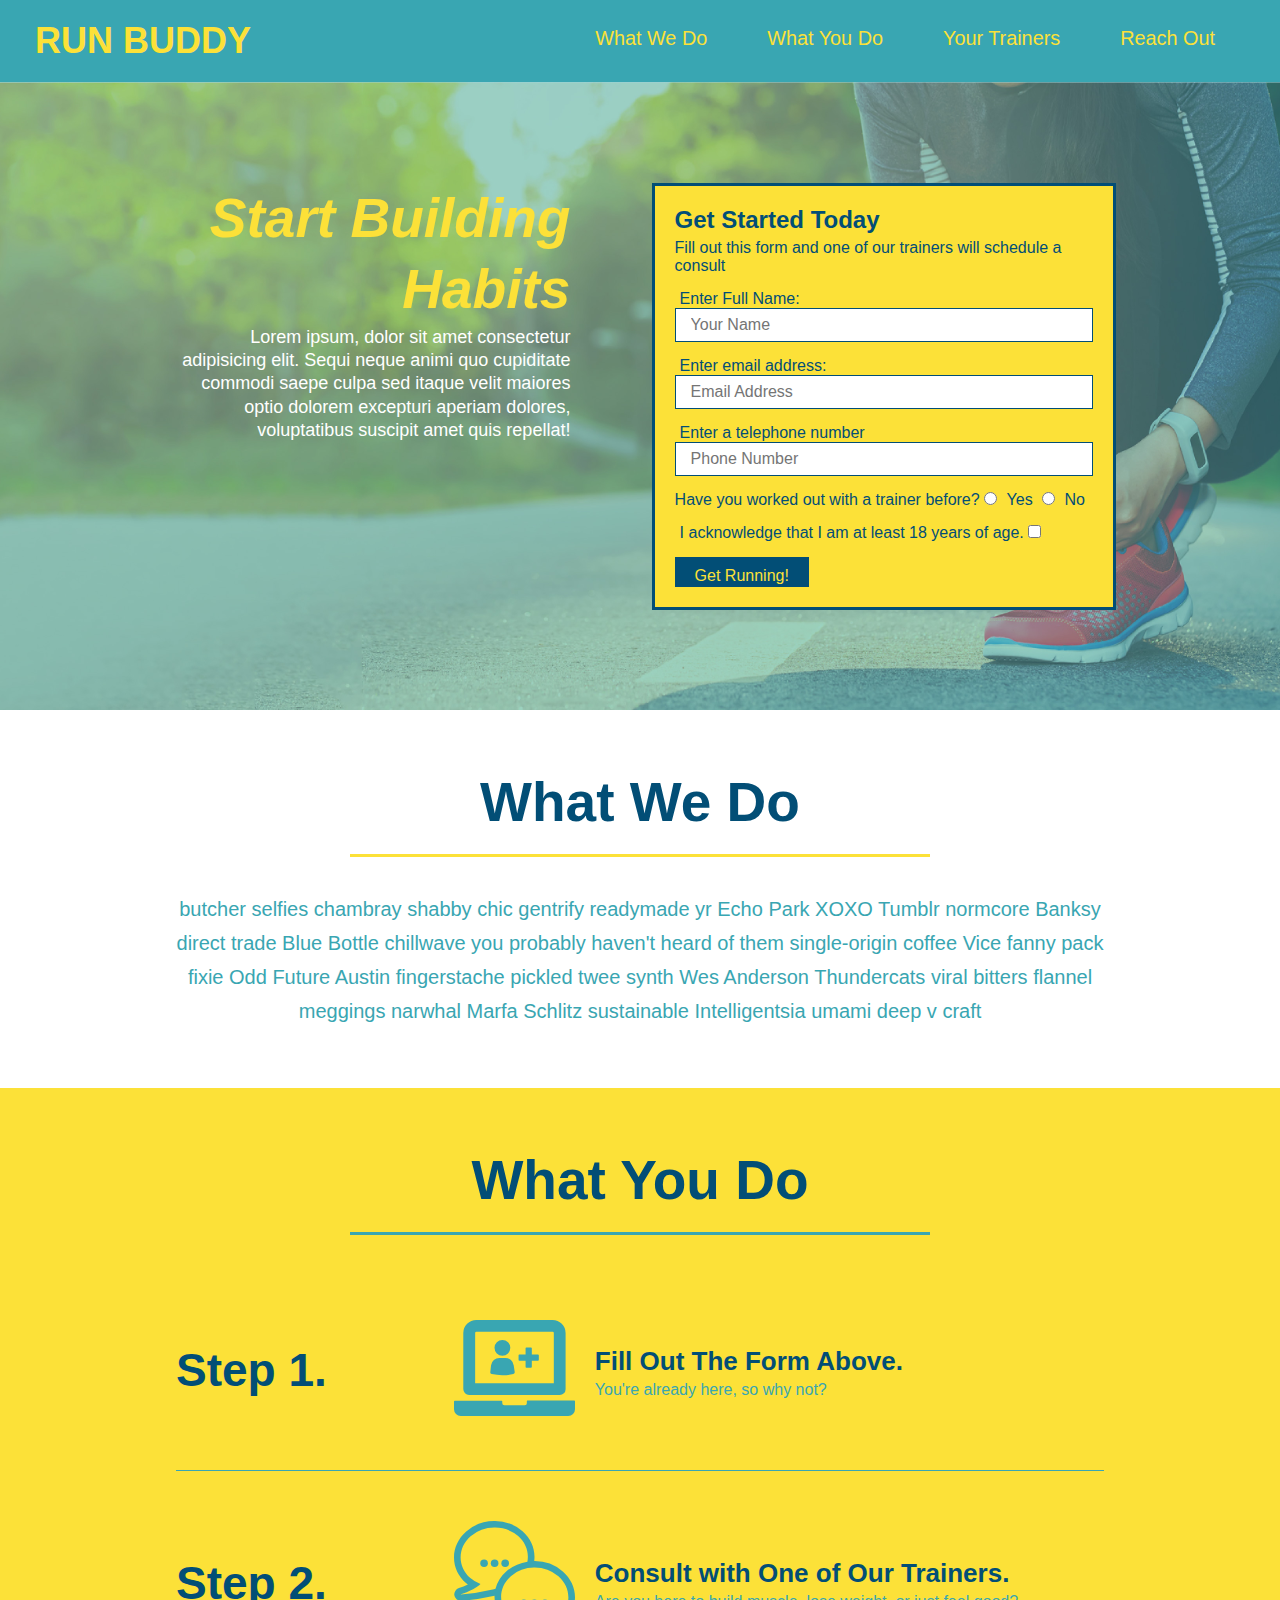
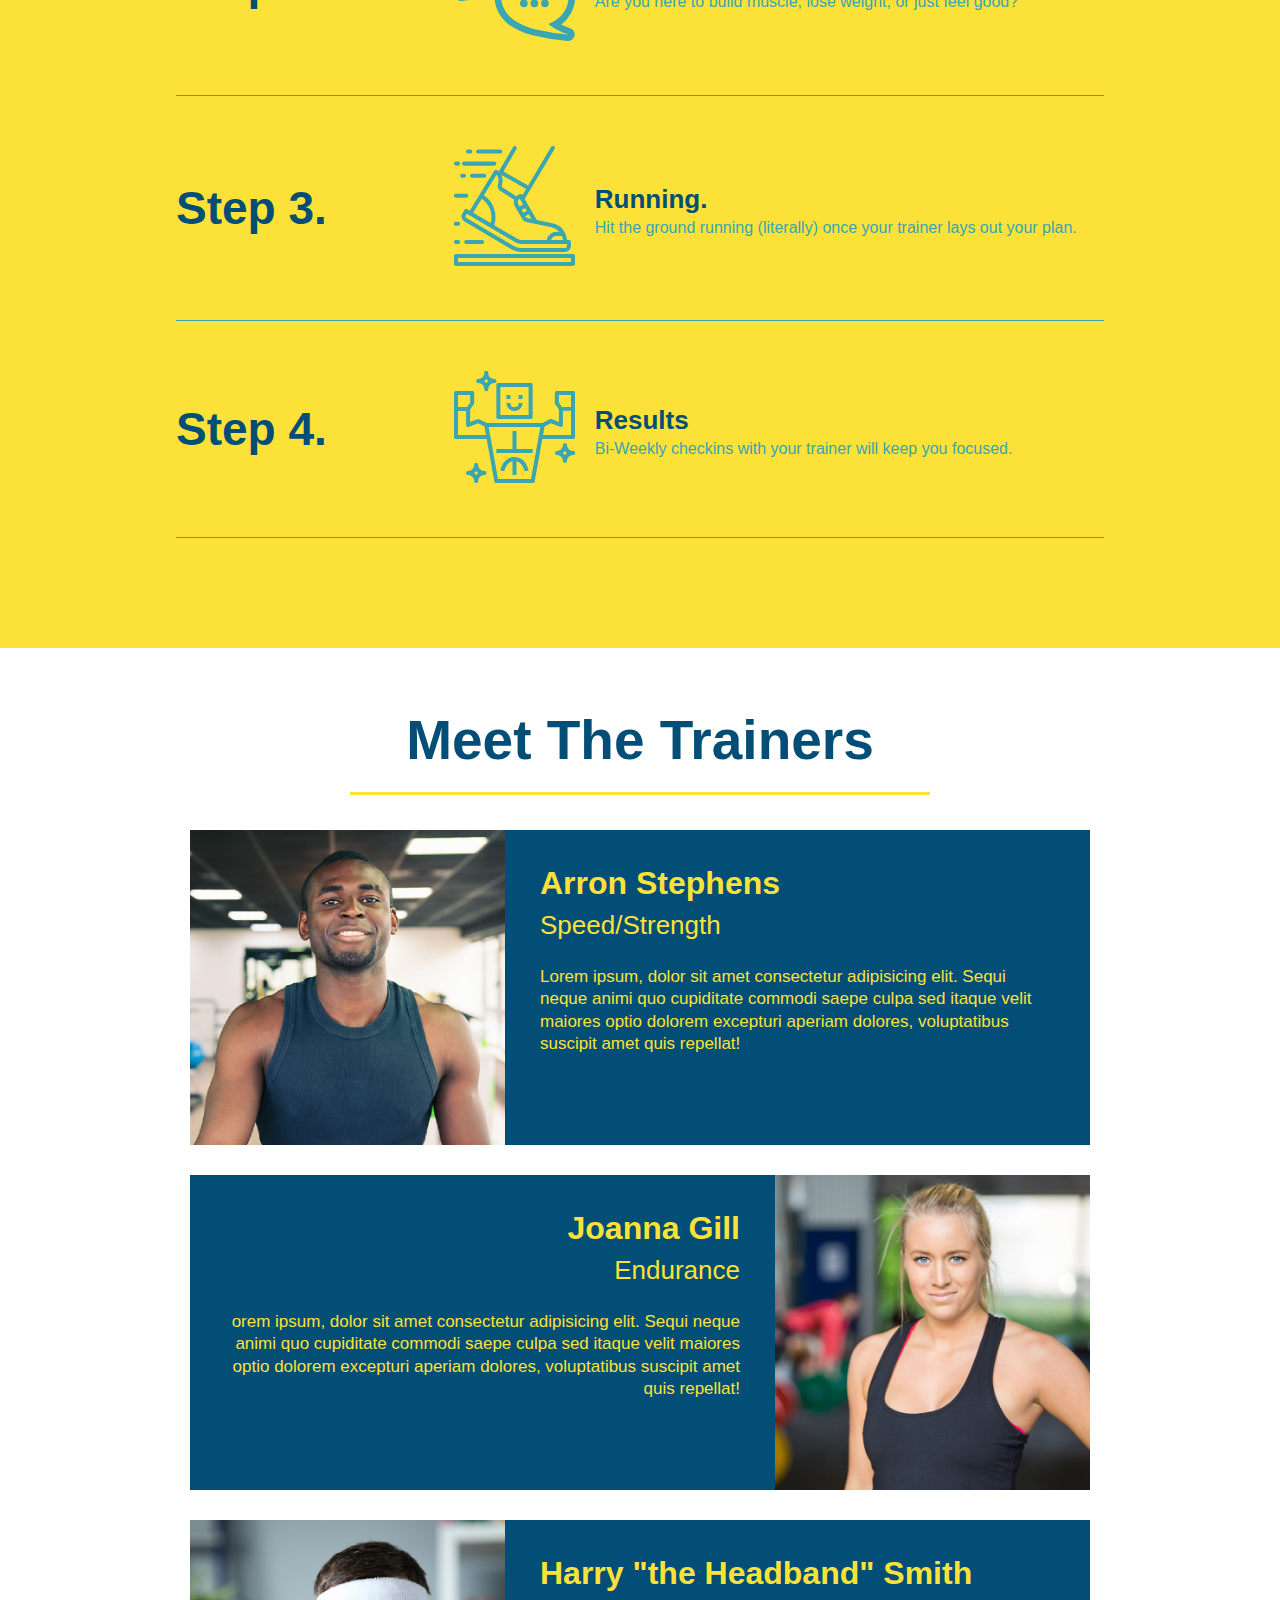
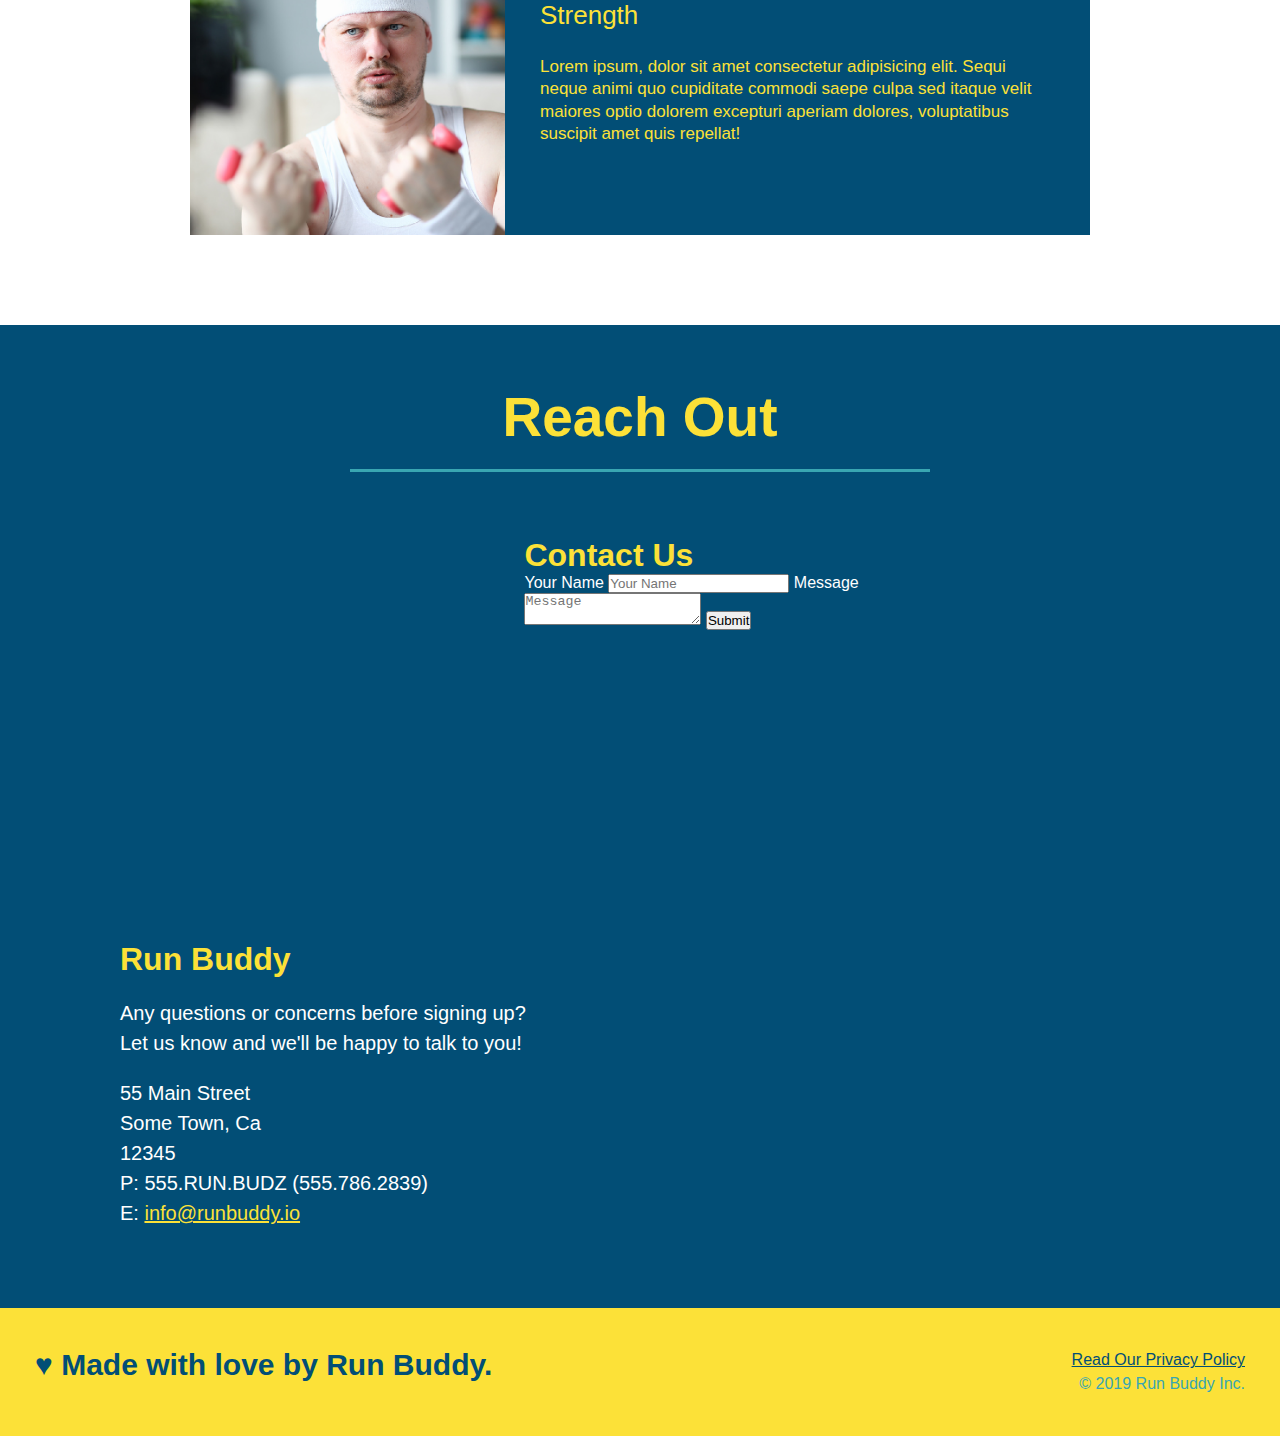
==== commit 02cf1b7c: "add flexbox to the steps" ====
--- a/html/index.html
+++ b/html/index.html
@@ -100,28 +100,57 @@
     </h2>
     </div>
 
-    <div>
-        <img src="/css/images/step-1.svg" alt="">
-        <h3>Step 1: <span>Fill Out The Form Above. </span></h3>
-        <p>You're already here, so why not?</p>
-    </div>
-
-    <div>
-        <img src="/css/images/step-2.svg" alt="">
-        <h3>Step 2: <span>Consult with One of Our Trainers.</span></h3>
-        <p>Are you here to build muscle, lose weight, or just feel good?</p>
-    </div>
-
-    <div>
-        <img src="/css/images/step-3.svg" alt="">
-        <h3>Step 3: <span> Running.</span></h3>
-        <p>Hit the ground running (literally) once your trainer lays out your plan.</p>
-    </div>
-
-    <div>
-        <img src="/css/images/step-4.svg" alt="">
-        <h3>Step 4: <span> Results</span></h3>
-        <p>Bi-Weekly checkins with your trainer will keep you focused.</p>
+    <div class="step">
+        <h3>Step 1.</h3>
+        <div class="step-info">
+            <div class="step-img">
+                <img src="/css/images/step-1.svg" alt="">
+             </div>
+            <div class="step-text">
+             <h4>Fill Out The Form Above.</h4>
+                <p>You're already here, so why not?</p>
+            </div>
+        </div>
+    </div>
+
+    <div class="step">
+        <h3>Step 2.</h3>
+        <div class="step-info">
+            <div class="step-img">
+                <img src="/css/images/step-2.svg" alt="">
+            </div>
+            <div class="step-text">
+                <h4>Consult with One of Our Trainers.</h4>
+                <p>Are you here to build muscle, lose weight, or just feel good?</p>
+    
+            </div>
+        </div>
+    </div>
+
+    <div class="step">
+        <h3>Step 3.</h3>
+        <div class="step-info">
+            <div class="step-img">
+                <img src="/css/images/step-3.svg" alt="">
+            </div>
+            <div class="step-text">
+                <h4>Running.</h4>
+                <p>Hit the ground running (literally) once your trainer lays out your plan.</p>
+            </div>
+        </div>
+    </div>
+
+    <div class="step">
+        <h3>Step 4.</h3>
+        <div class="step-info">
+            <div class="step-img">
+                <img src="/css/images/step-4.svg" alt="">
+            </div>
+            <div class="step-text">
+                <h4>Results</h4>
+                <p>Bi-Weekly checkins with your trainer will keep you focused.</p>
+            </div>
+        </div>   
     </div>
 </section>
 
--- a/css/style.css
+++ b/css/style.css
@@ -155,10 +155,6 @@
     text-align: center;
 }
 
-.steps {
-    background: #fce138;
-}
-
 
 .section-title {
     font-size: 55px;
@@ -179,33 +175,56 @@
     border-color: #39a6b2;   
 }
 
-.steps div{
-    margin-bottom: 80px;
-    text-align: center;
-
-    
-}
-
-.steps img {
-    width: 15%;
-    margin: 10px 0;
-    
-    
-}
-
-.steps h3 {
+.steps {
+    background: #fce138;
+}
+
+.step {
+  margin: 50px auto;
+  padding-bottom: 50px;
+  width: 80%;
+  border-bottom: 1px solid #39a6b2;
+  display: flex;
+  flex-wrap: wrap;
+  align-items: center;
+  justify-content: space-between;
+}
+
+.step h3 {
     color: #024e76;
     font-size:  46px;
-    margin-top: 10px;
-}
-
-.steps p {
+    flex: 1 30%;
+
+}
+.step-info {
+    flex: 2 70%;
+    display: flex;
+    flex-wrap: wrap;
+    align-items: center;
+}
+
+.steps-text p {
     color: #39a6b2;
-    font-size:  23px;
-}
-
-.steps span {
-    font-size: 38px;
+    font-size:  18px;
+}
+
+.step-text {
+    flex: 12;
+}
+
+.step-text h4 {
+    font-size: 26px;
+    line-height: 1.5;
+    color: #024e76;
+}
+
+.step-img {
+    flex: 1 12%;
+    margin-right: 20px;
+}
+
+.step-img img {
+    max-width: 100%;
 }
 
 /* this section helps understand overflow and formatting context. It helped fit everything into the div*/
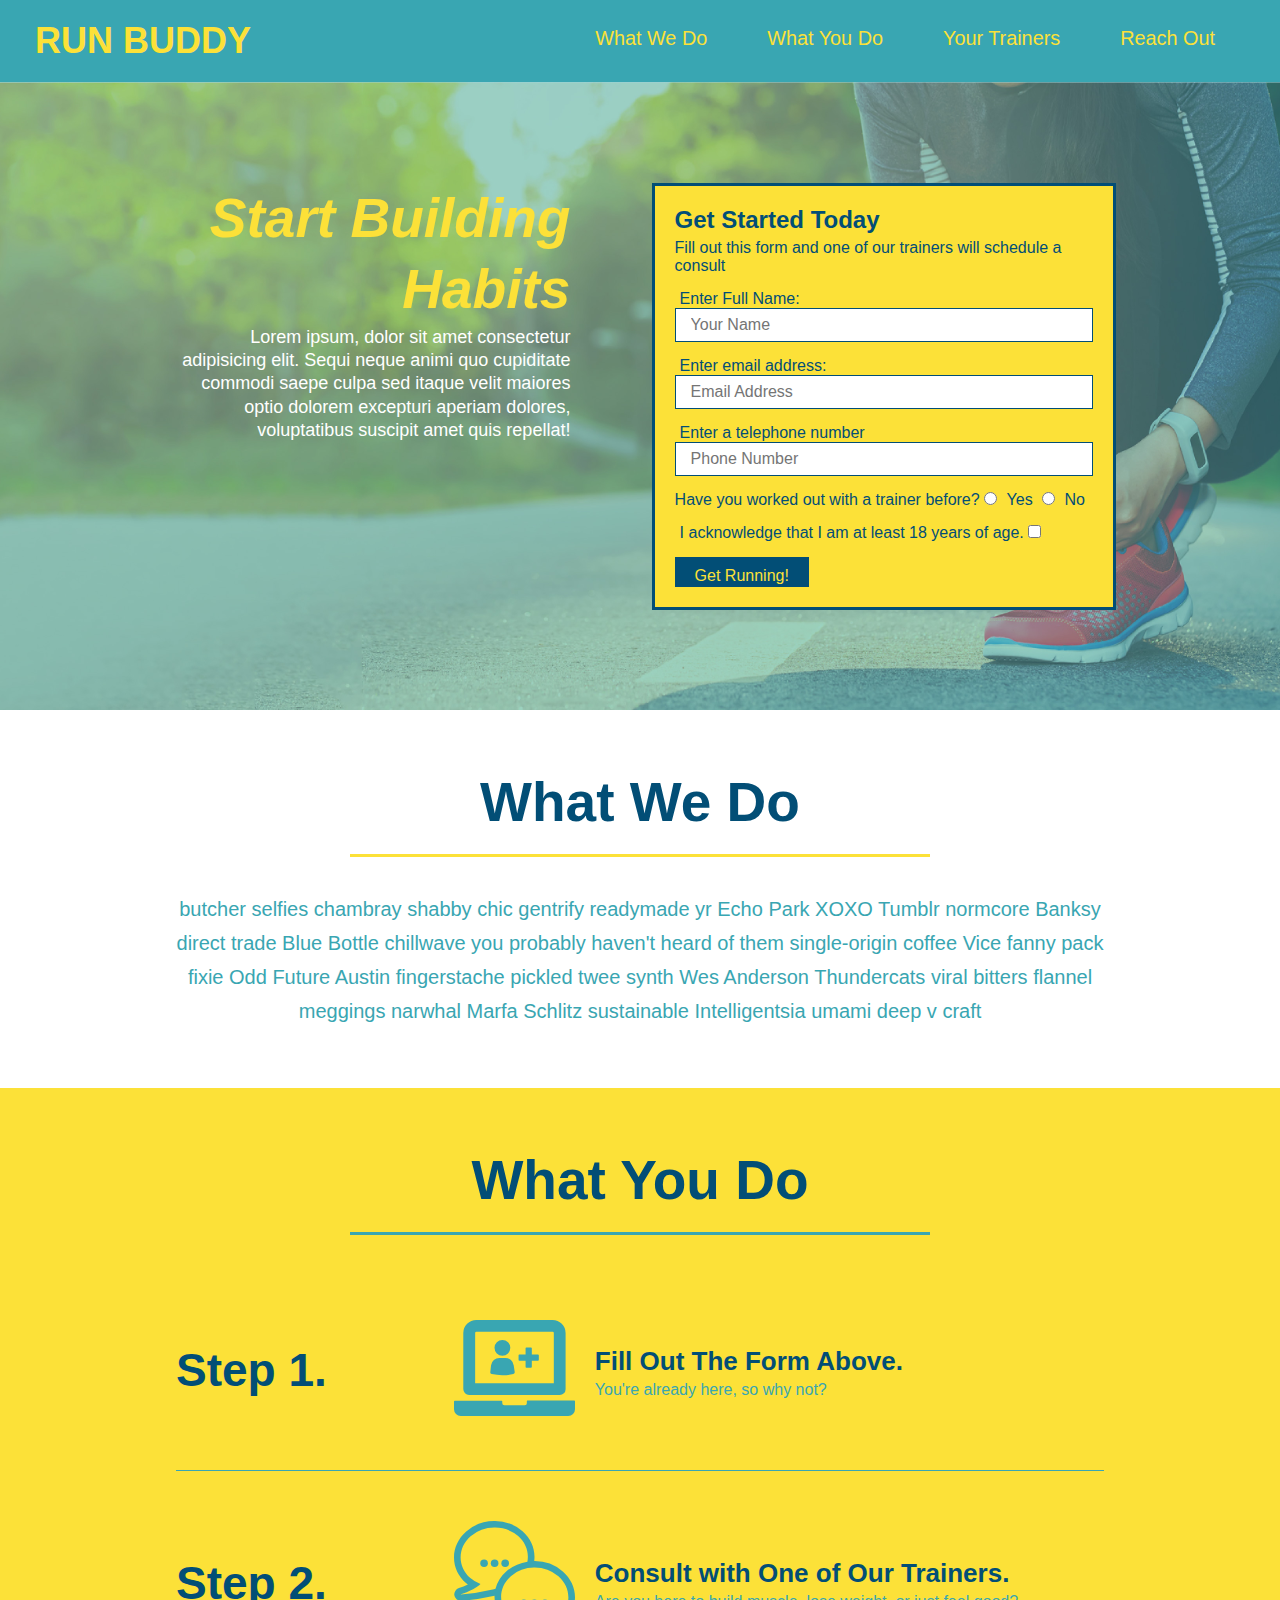
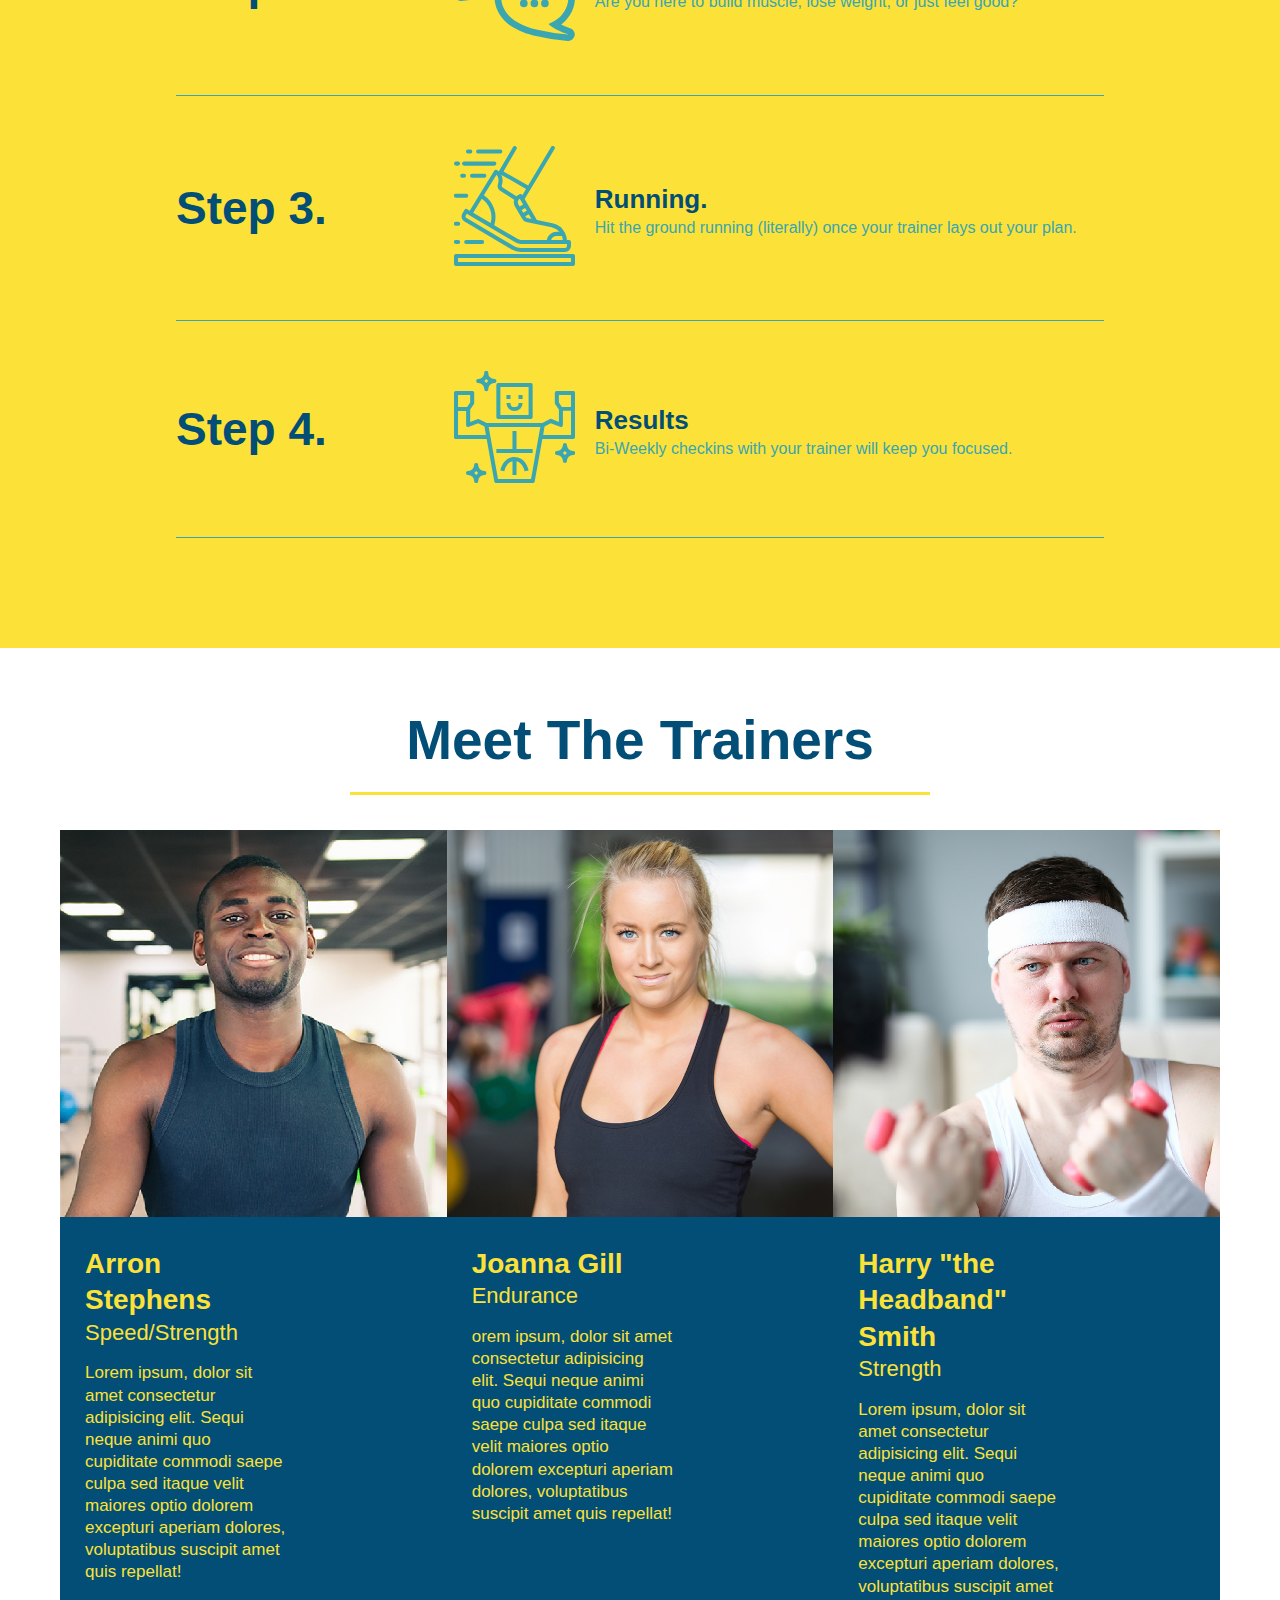
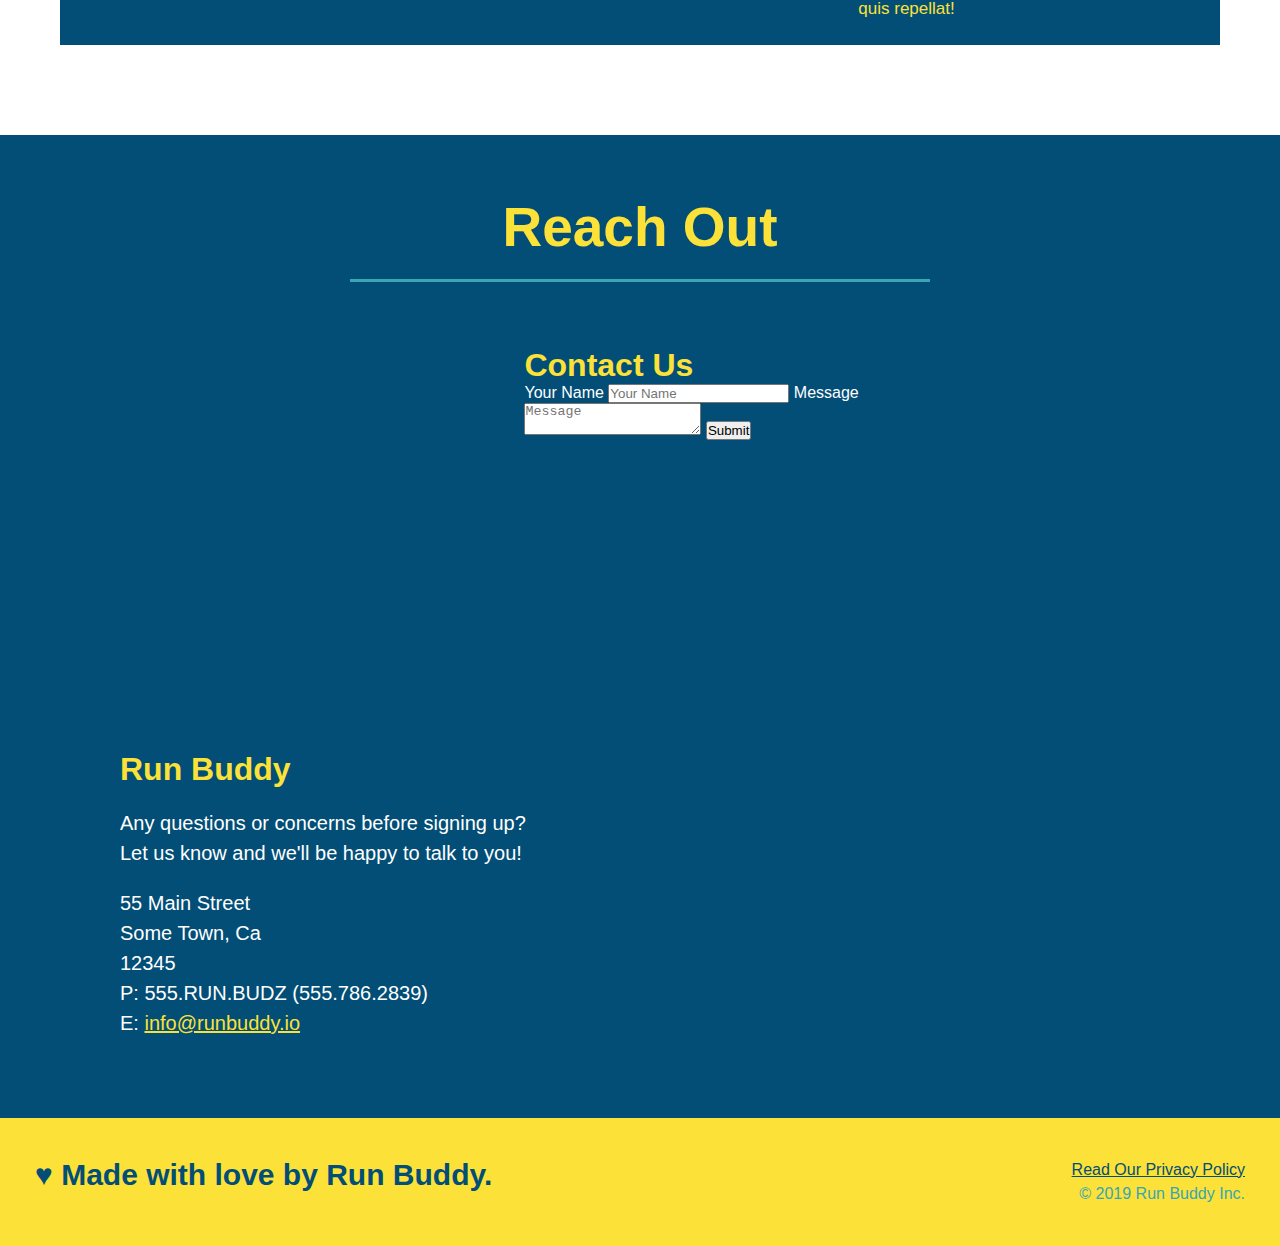
==== commit e0ffcffd: "add flexbox to the trainers" ====
--- a/html/index.html
+++ b/html/index.html
@@ -156,40 +156,42 @@
 
 
 <!-----------------"meet the trainers" section------------------>
-<section id="your-trainers" class="trainers">
+<section id="your-trainers">
     <div class="flex-row">
     <h2 class= "section-title primary-border">Meet The Trainers
 
     </h2>
     </div>
-<article class="trainer">
+
+<div class="trainers">
+    <article class="trainer">
     <img src="/css/images/01-05-trainers/trainer-1.jpg" alt="Arron Stephens in his workout clothes, ready to pump iron"/>
-    <div class="trainer-bio text-left">
-        <h3>Arron Stephens</h3>
-        <h4>Speed/Strength</h4>
+    <div class="trainer-bio">
+        <h3 class="trainer-name">Arron Stephens</h3>
+        <h4 class="trainer-role">Speed/Strength</h4>
         <p>Lorem ipsum, dolor sit amet consectetur adipisicing elit. Sequi neque animi quo cupiditate commodi saepe culpa sed
         itaque velit maiores optio dolorem excepturi aperiam dolores, voluptatibus suscipit amet quis repellat!
     </p>
     </div>
-</article>
-
-<article class="trainer">
-    <div class="trainer-bio text-right">
-        <h3>Joanna Gill</h3>
-        <h4>Endurance</h4>
+    </article>
+
+    <article class="trainer">
+    <img src="/css/images/01-05-trainers/trainer-2.jpg" alt="Joanna Gill cooling off after a workout">
+    <div class="trainer-bio">
+        <h3 class="trainer-name">Joanna Gill</h3>
+        <h4 class=trainer-role">Endurance</h4>
         <p>
             orem ipsum, dolor sit amet consectetur adipisicing elit. Sequi neque animi quo cupiditate commodi saepe culpa sed
       itaque velit maiores optio dolorem excepturi aperiam dolores, voluptatibus suscipit amet quis repellat!
         </p>
     </div>
-    <img src="/css/images/01-05-trainers/trainer-2.jpg" alt="Joanna Gill cooling off after a workout">
-</article>
-
-<article class="trainer">
+    </article>
+
+    <article class="trainer">
     <img src="/css/images/01-05-trainers/trainer-3.jpg" alt="Harry Smith wearing a headband and lifting comically small pink weights">
-    <div class="trainer-bio text-left">
-        <h3>Harry "the Headband" Smith</h3>
-        <h4>Strength</h4>
+    <div class="trainer-bio">
+        <h3 class="trainer-name">Harry "the Headband" Smith</h3>
+        <h4 class="trainer-role">Strength</h4>
         <p>
            Lorem ipsum, dolor sit amet consectetur adipisicing elit. Sequi neque animi quo cupiditate commodi saepe culpa sed
       itaque velit maiores optio dolorem excepturi aperiam dolores, voluptatibus suscipit amet quis repellat! 
@@ -197,8 +199,8 @@
     </div>
 
 
-</article>
-
+    </article>
+</div>
 </section>
 
 
--- a/css/style.css
+++ b/css/style.css
@@ -228,24 +228,47 @@
 }
 
 /* this section helps understand overflow and formatting context. It helped fit everything into the div*/
+.trainers {
+  width: 100%;
+  margin: 0 auto;
+  display: flex;
+  flex-wrap: wrap;
+  justify-content: space-around;
+}
 .trainer {
-    width: 900px;
     margin: 0 auto 30px auto;
     background: #024e76;
     color: #fce138;
-    overflow: auto;
+    flex: 1;
 }
 /*used float to move image to the left.*/
 .trainer img {
-    width: 35%;
-    float: left;
+    width: 100%;
+ 
     
 }
 
 .trainer-bio {
-   padding: 35px; 
-   float: left;
+   padding: 25px; 
    width: 65%;
+   line-height: 1.3;
+}
+
+
+.trainer-bio h3 {
+    font-size: 28px;
+
+}
+
+.trainer-bio h4 {
+    font-weight: lighter;
+    font-size: 22px;
+    margin-bottom: 15px;
+}
+
+.trainer-bio p {
+    font-size: 17px;
+
 }
 
 .text-left {
@@ -255,33 +278,12 @@
 
 .text-right {
     text-align: right;
-}
-
-.trainer-bio h3 {
-    font-size: 32px;
-    margin-bottom: 8px;
-
-}
-
-.trainer-bio h4 {
-    font-weight: lighter;
-    font-size: 26px;
-    margin-bottom: 25px;
-}
-
-.trainer-bio p {
-    font-size: 17px;
-    line-height: 1.3;
-   
-    
 }
 
 .contact {
     background: #024e76;
    
-    
-}
-
+}
 
 
 .contact h2 {
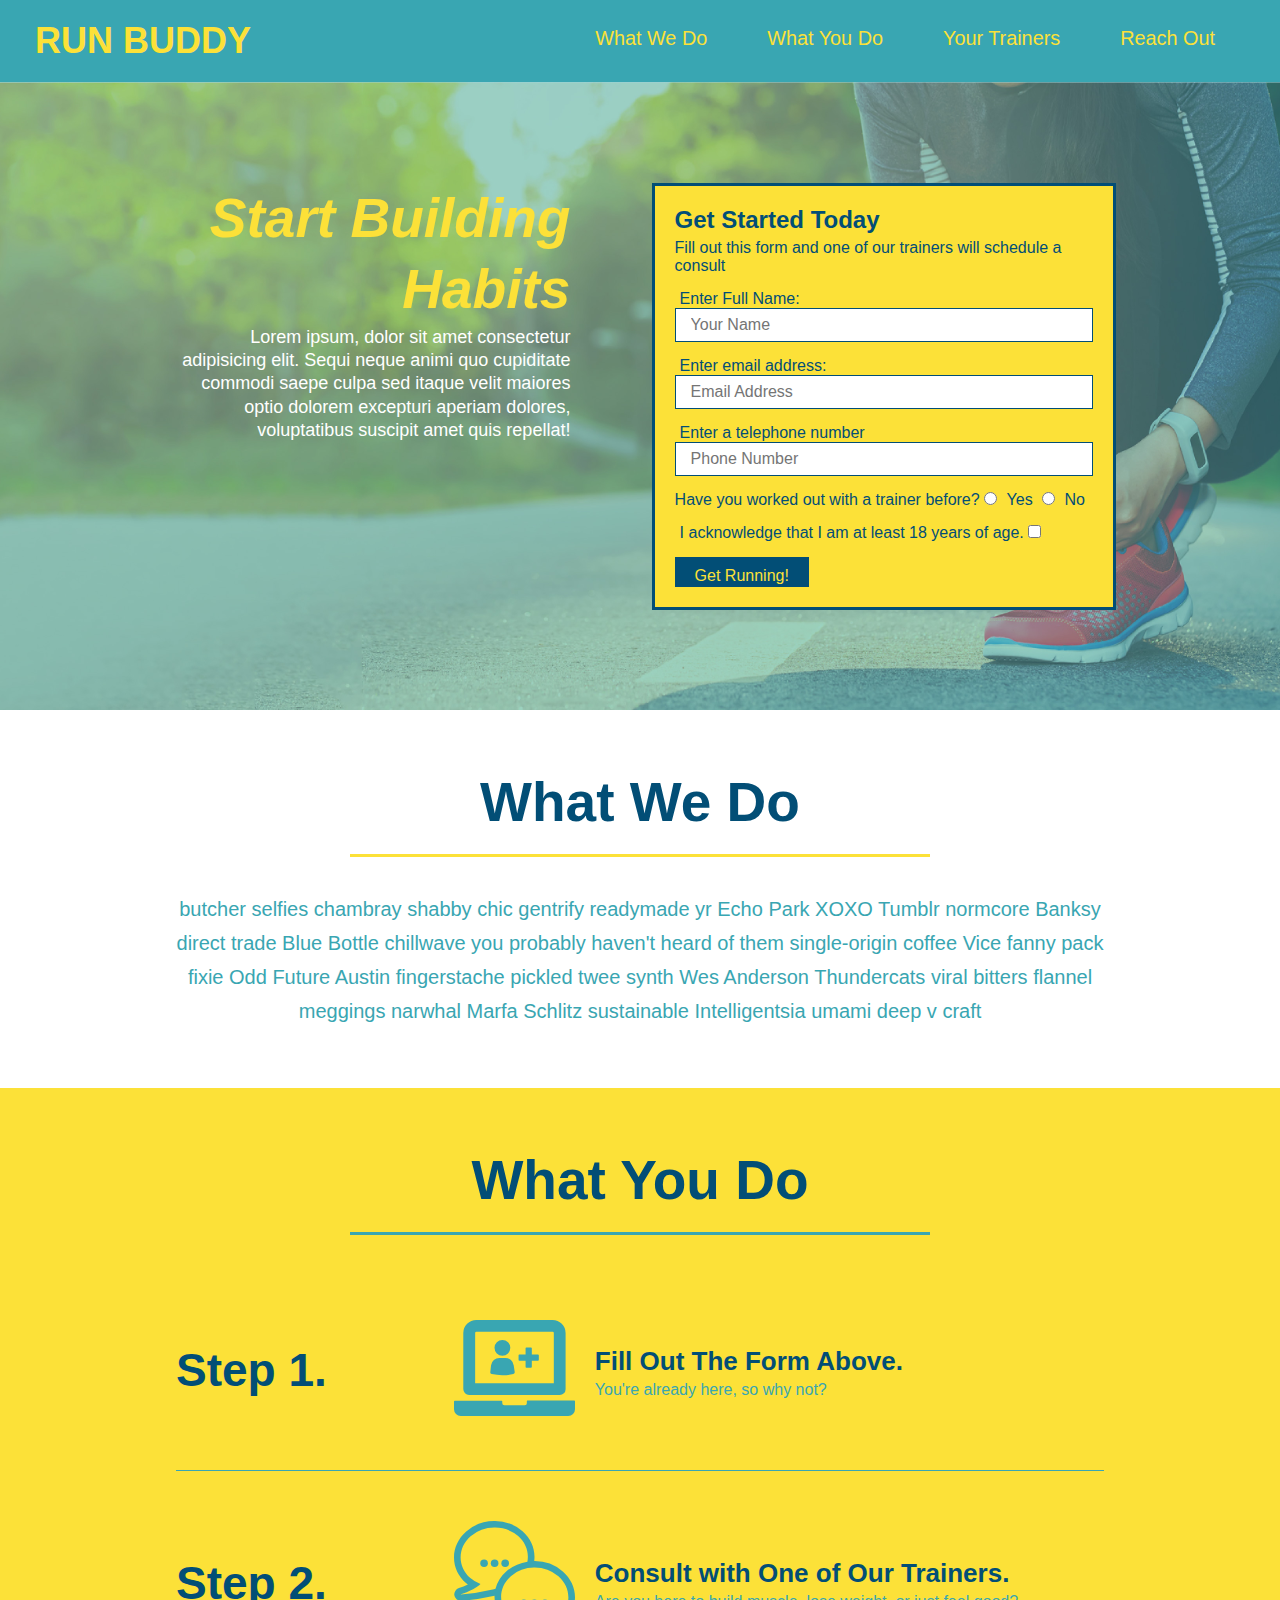
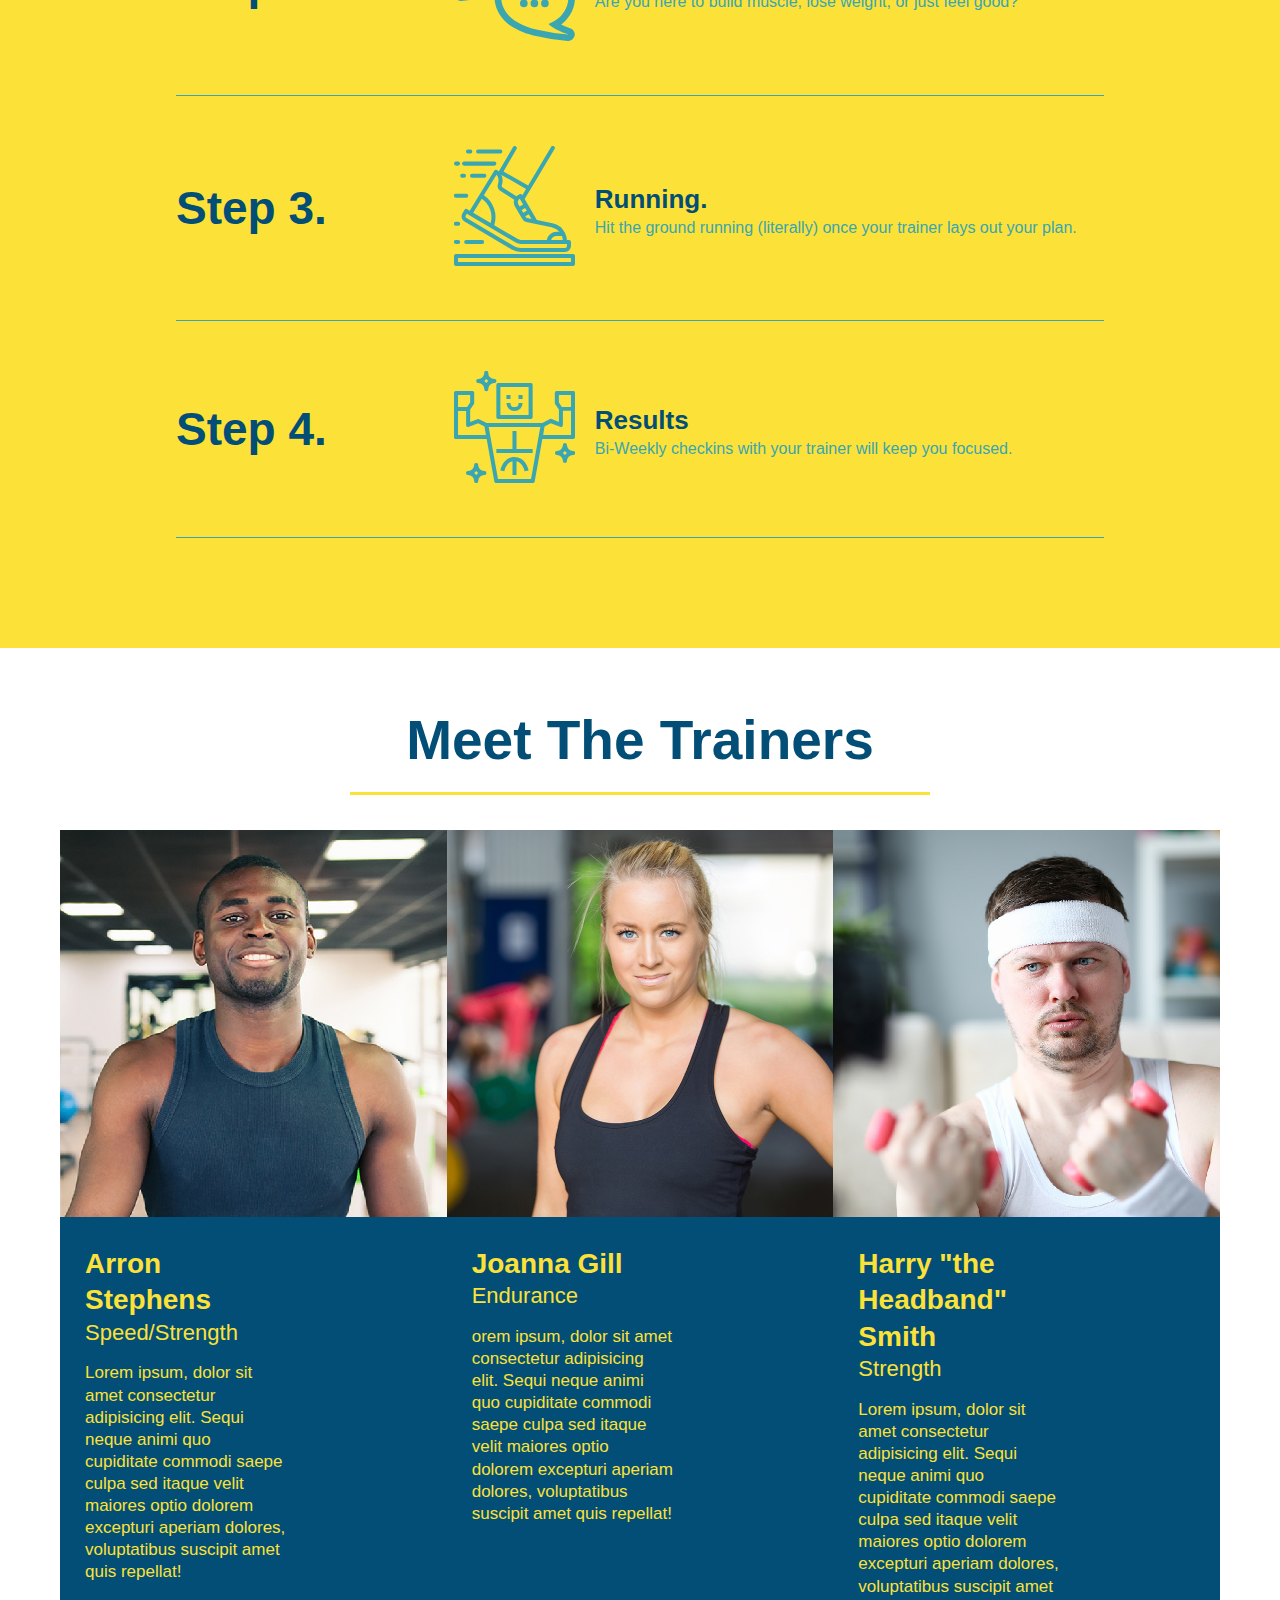
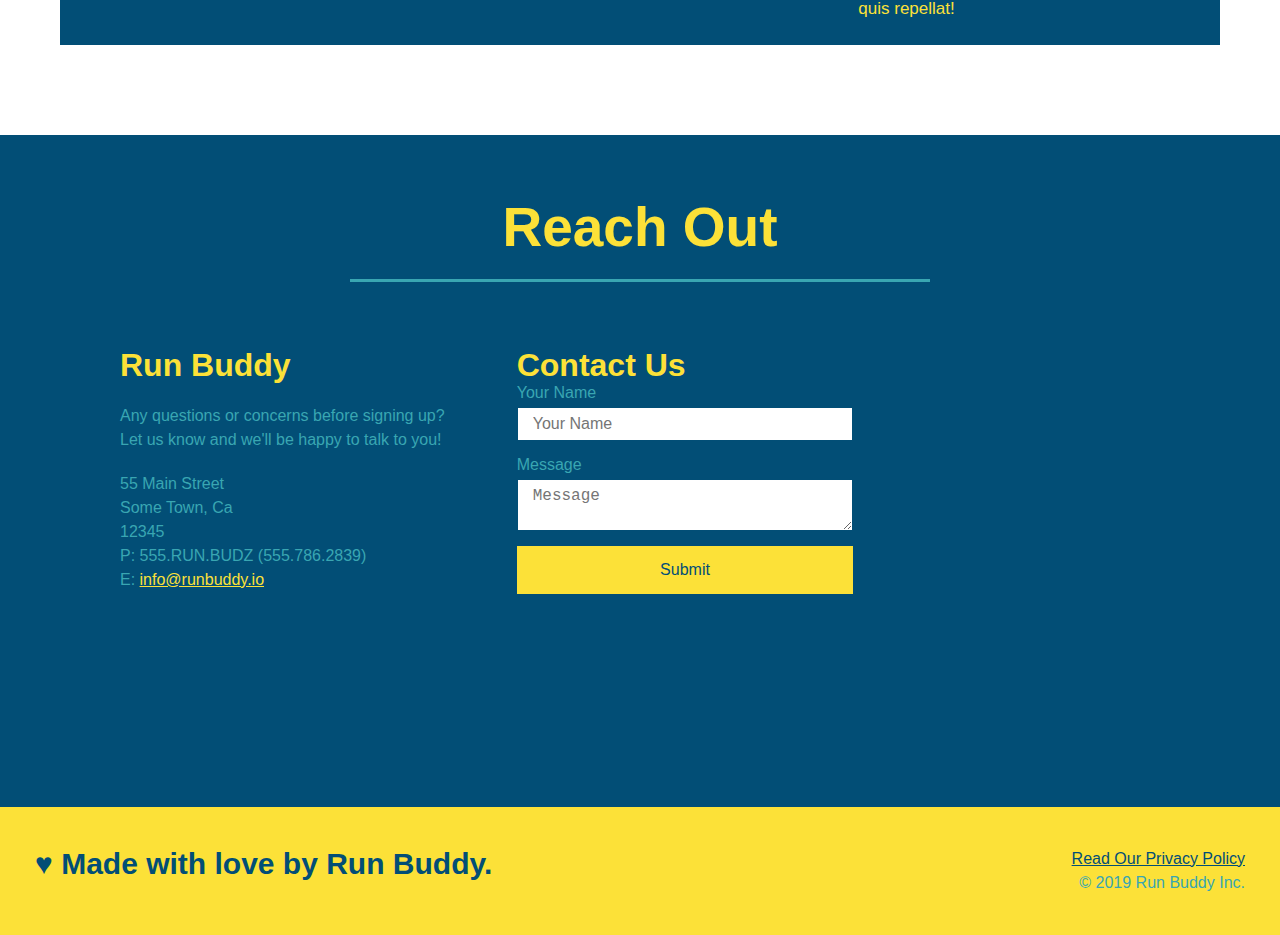
==== commit 0678f5c1: "updated footer" ====
--- a/html/index.html
+++ b/html/index.html
@@ -206,19 +206,27 @@
 
 <!--------------------"reach out" section. this also helps learn about HTML tag iframe------------------------->
 <section id="reach-out" class="contact">
- <div class="flex-row">
-    <h2 class="section-title secondary-border Reach Out">
+    <div class="flex-row">
+        <h2 class="section-title secondary-border Reach Out">
         Reach Out
 
-    </h2>
- </div>
-    <div class="contact-info">
-        <iframe
-        src="https://www.google.com/maps/embed?pb=!1m18!1m12!1m3!1d3472.0338341186625!2d-98.68694424913109!3d29.515372981989913!2m3!1f0!2f0!3f0!3m2!1i1024!2i768!4f13.1!3m3!1m2!1s0x865c6822d8bf71db%3A0xc5aa3ca4c5e33825!2s7915%20Bowens%20Crossing%2C%20San%20Antonio%2C%20TX%2078250!5e0!3m2!1sen!2sus!4v1635525560063!5m2!1sen!2sus"  
-        style="border:0;"
-        allowfullscreen="" 
-        loading="lazy">
-        </iframe>
+        </h2>
+    </div>
+
+ <div class="contact-info">
+     <div> <!------ this is a div that belongs to the contact indo div------->
+         <h3>Run Buddy</h3>
+         <p>Any questions or concerns before signing up? 
+           <br/> Let us know and we'll be happy to talk to you!
+            </p>
+            <address>
+            55 Main Street <br/>
+            Some Town, Ca <br/>
+            12345 <br/>
+            P: 555.RUN.BUDZ (555.786.2839) <br/>
+            E: <a href="mailto:info@runbuddy.io"><span style="color:#fce138">info@runbuddy.io</span></a>
+            </address>
+        </div>
 
         <div class="contact-form">
           <h3>Contact Us</h3>
@@ -233,21 +241,18 @@
             </form>
         </div>
 
-    <!-- this section is an example of an address tag and "mailto"-->
-    <div> <!------ this is a div that belongs to the contact indo div------->
-        <h3>Run Buddy</h3>
-        <p>Any questions or concerns before signing up? 
-           <br/> Let us know and we'll be happy to talk to you!
-        </p>
-        <address>
-            55 Main Street <br/>
-            Some Town, Ca <br/>
-            12345 <br/>
-            P: 555.RUN.BUDZ (555.786.2839) <br/>
-            E: <a href="mailto:info@runbuddy.io"><span style="color:#fce138">info@runbuddy.io</span></a>
-        </address>
-    </div>
-</div>
+    
+        <iframe
+        src="https://www.google.com/maps/embed?pb=!1m18!1m12!1m3!1d3472.0338341186625!2d-98.68694424913109!3d29.515372981989913!2m3!1f0!2f0!3f0!3m2!1i1024!2i768!4f13.1!3m3!1m2!1s0x865c6822d8bf71db%3A0xc5aa3ca4c5e33825!2s7915%20Bowens%20Crossing%2C%20San%20Antonio%2C%20TX%2078250!5e0!3m2!1sen!2sus!4v1635525560063!5m2!1sen!2sus"  
+        style="border:0;"
+        allowfullscreen="" 
+        loading="lazy">
+        </iframe>
+
+        
+       <!-- this section is an example of an address tag and "mailto"-->
+
+    </div>
 </section>
 
 <!--------------------- footer ----------------------------------->
--- a/css/style.css
+++ b/css/style.css
@@ -291,8 +291,19 @@
  
 }
 
+.contact-info {
+    display: flex;
+    justify-content: space-between;
+    flex-wrap: wrap;
+}
+
+.contact-info > * {
+  flex: 1;
+  margin: 15px;
+}
+
 .contact-info iframe {
-    width: 400px;
+    
     height: 400px;
 }
 
@@ -303,7 +314,7 @@
     vertical-align: top;
     text-align: left;
     margin: 30px 0 0 60px;
-    color: white;
+    
 }
  
 .contact-info h3 {
@@ -315,12 +326,33 @@
 .contact-info address {
   margin: 20px 0;
   line-height: 1.5;
-  font-size: 20px;
+  font-size: 16px;
   font-style: normal;
 }
 
 .contact-info a {
   color: #fce138;
+}
+
+.contact-form input, .contact-form textarea {
+border: 1px solid #024e76;
+display: block;
+padding: 7px 15px;
+font-size: 16px;
+color: #024e76;
+width: 100%;
+margin-bottom: 15px;
+margin-top: 5px;
+}
+
+.contact-form button {
+    width: 100%;
+    border: none;
+    background: #fce138;
+    color: #024e76;
+    text-align: center;
+    padding: 15px 0;
+    font-size: 16px;
 }
 
 footer {
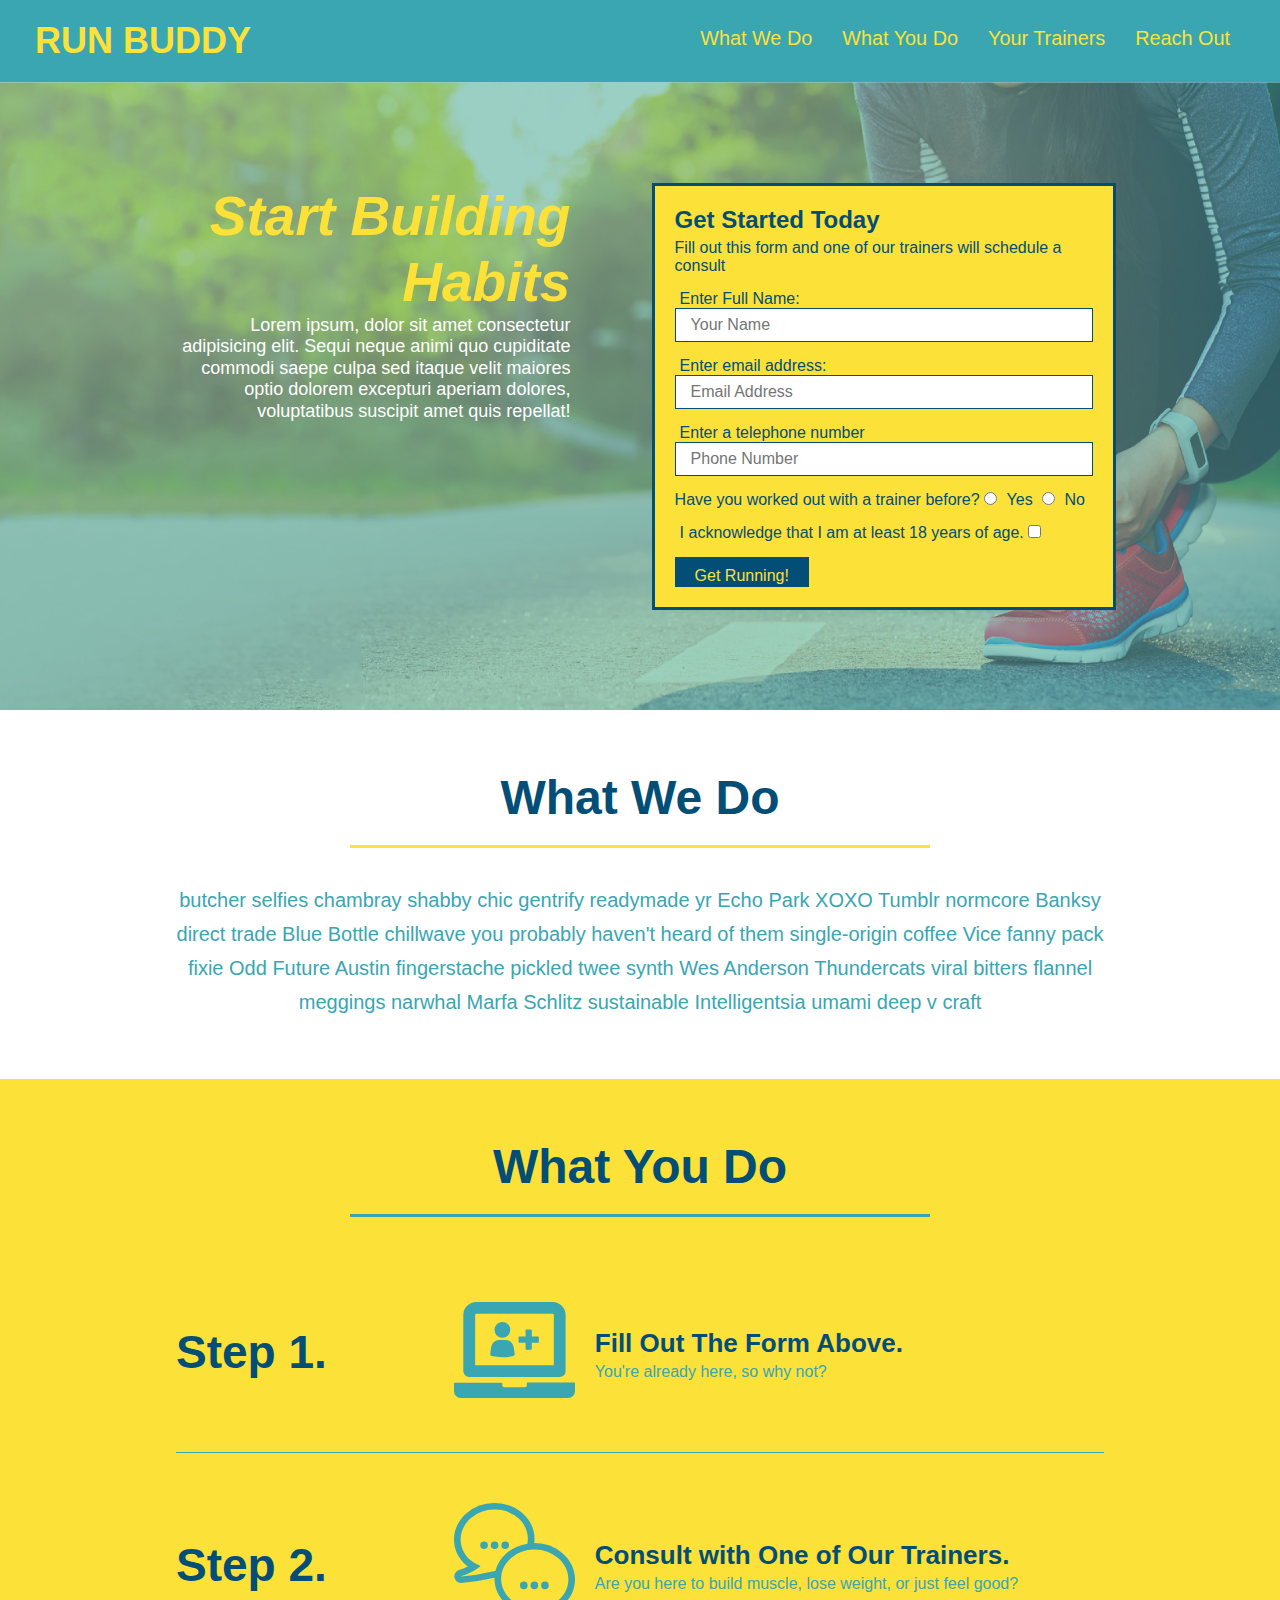
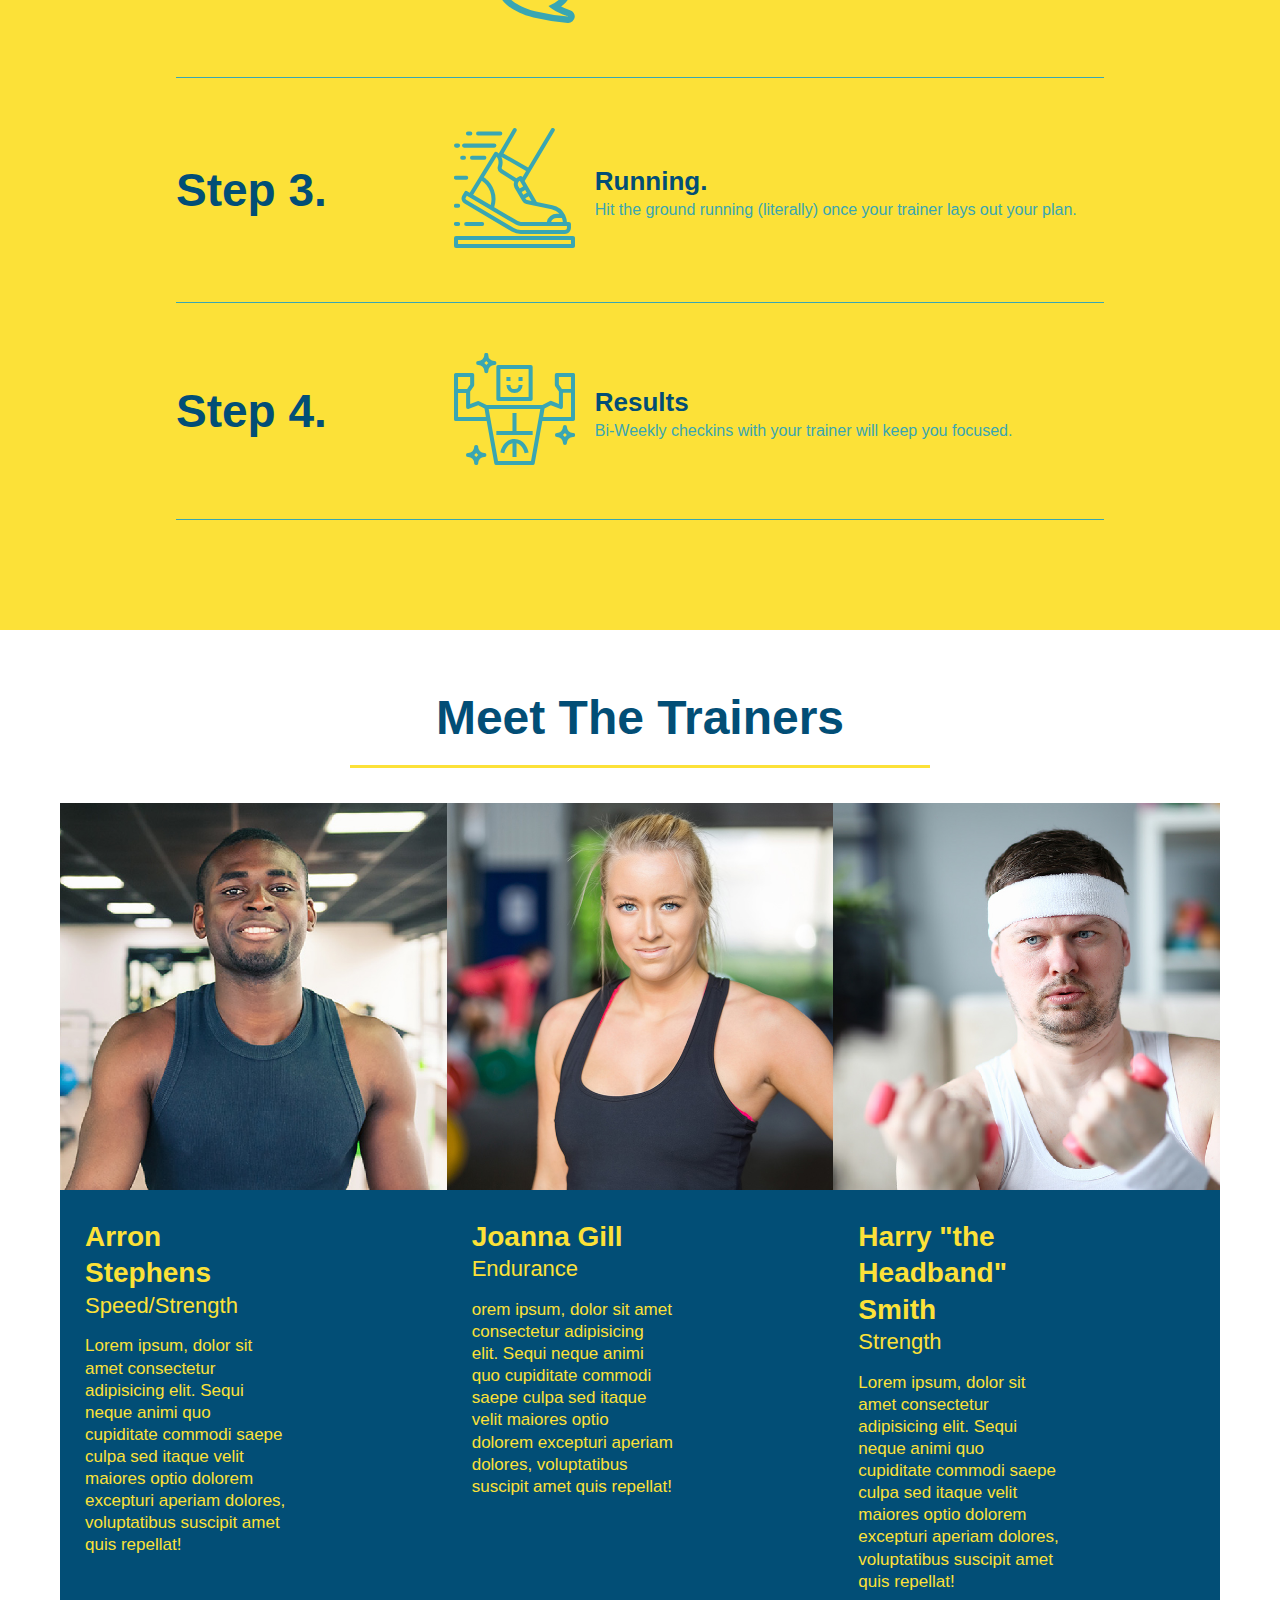
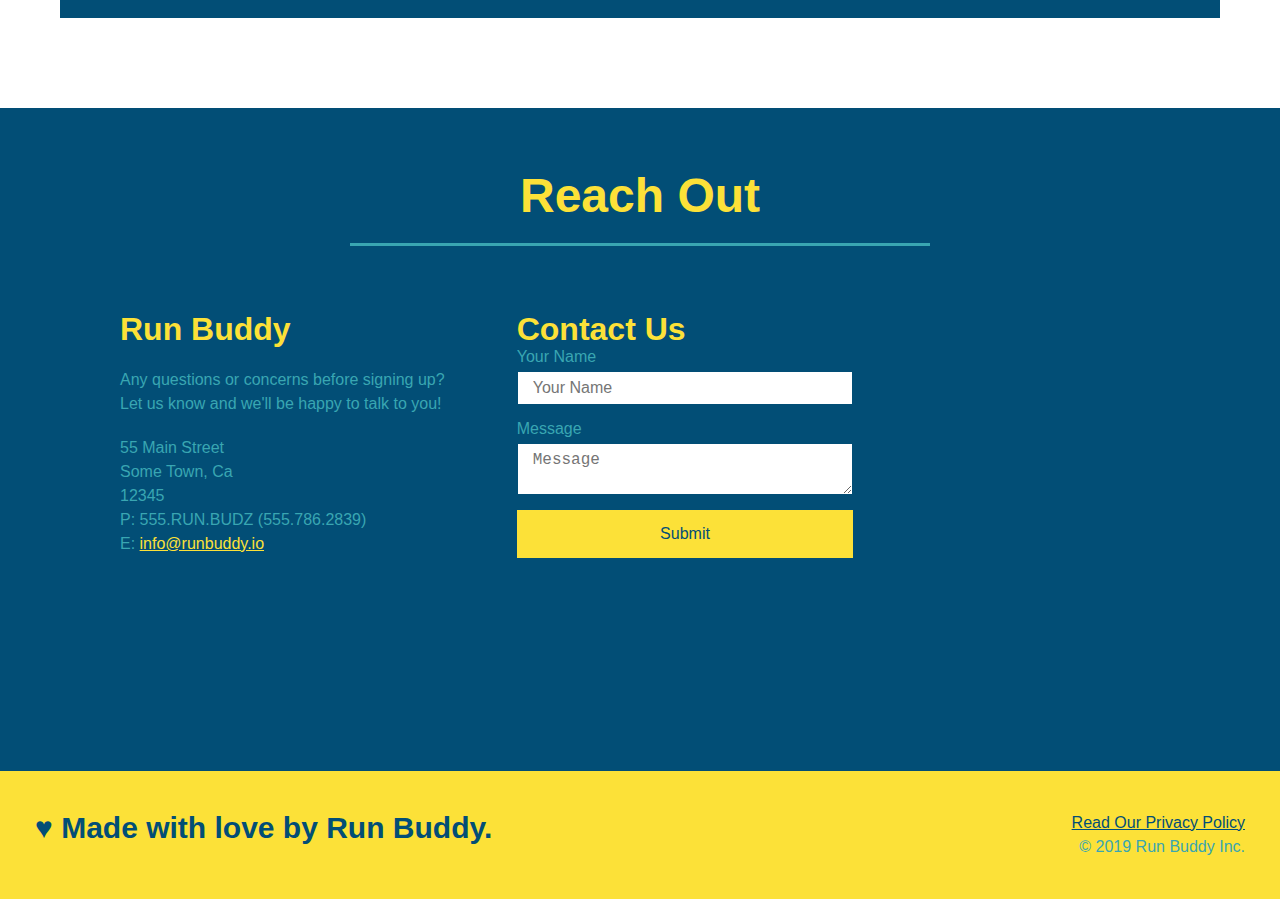
==== commit c52c65f7: "added media queries template" ====
--- a/html/index.html
+++ b/html/index.html
@@ -2,6 +2,7 @@
 <html lang="en">
     <head>
         <meta charset="UTF-8" />
+        <meta name="viewport" content="width=device-width, initial-scale=1.0" />
         <title> Run buddy </title>
         <link rel="stylesheet" href="/css/style.css">
     </head>
--- a/css/style.css
+++ b/css/style.css
@@ -44,7 +44,7 @@
   }
 
 header nav ul li a {
-    margin: 0 30px;
+    padding: 10px 15px;
     font-weight:lighter;
     font-size: 1.55vw;
 }
@@ -74,6 +74,7 @@
     display: flex;
     justify-content: center;
     flex-wrap: wrap;
+    align-items: flex-start;
     
 }
 
@@ -88,11 +89,7 @@
     
 }
 
-.hero-cta h2 {
-    font-style: italic;
-    font-size: 55px;
-    color: #fce138;
-}
+
 
 /* another example of flex and how sizes should be in % of the screen*/
 .hero-cta {
@@ -101,7 +98,13 @@
     margin: 3.5%;
     color: #fff;
     font-size: 18px;
-    line-height: 1.3;
+    line-height: 1.2;
+}
+
+.hero-cta h2 {
+    font-style: italic;
+    font-size: 55px;
+    color: #fce138;
 }
 
 .hero-form h3 {
@@ -157,7 +160,7 @@
 
 
 .section-title {
-    font-size: 55px;
+    font-size: 48px;
     color: #024e76;
     border-bottom: 3px solid;
     padding-bottom: 20px;
@@ -379,3 +382,19 @@
 footer a {
     color:#024e76;
 }
+
+/* MEDIA QUERY FOR SMALLER DESKTOP SCREENS AND SMALLER */
+@media screen and (max-width: 980px) {
+  
+  }
+
+
+/* MEDIA QUERY FOR TABLETS AND SMALLER */
+@media screen and (max-width: 768px) {
+  
+}
+
+/* MEDIA QUERY FOR MOBILE PHONES AND SMALLER */
+@media screen and (max-width: 575px) {
+  
+}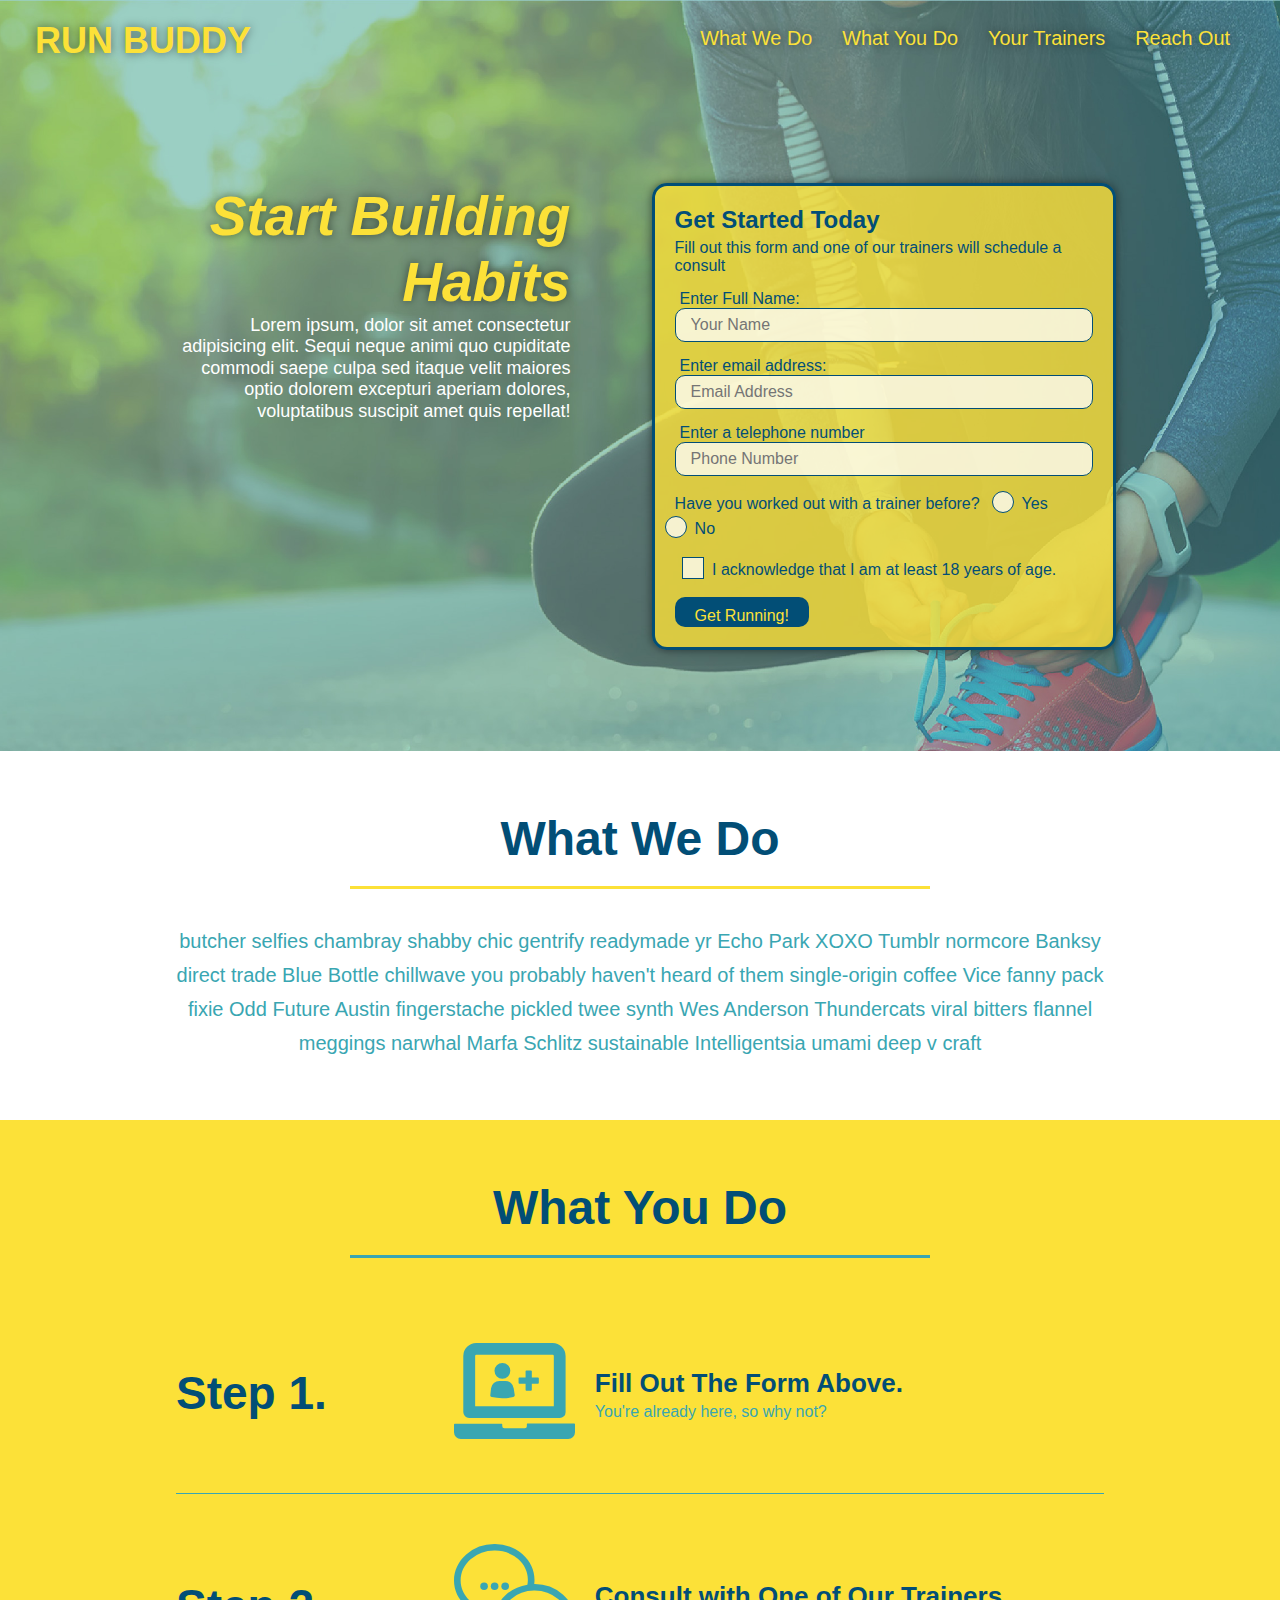
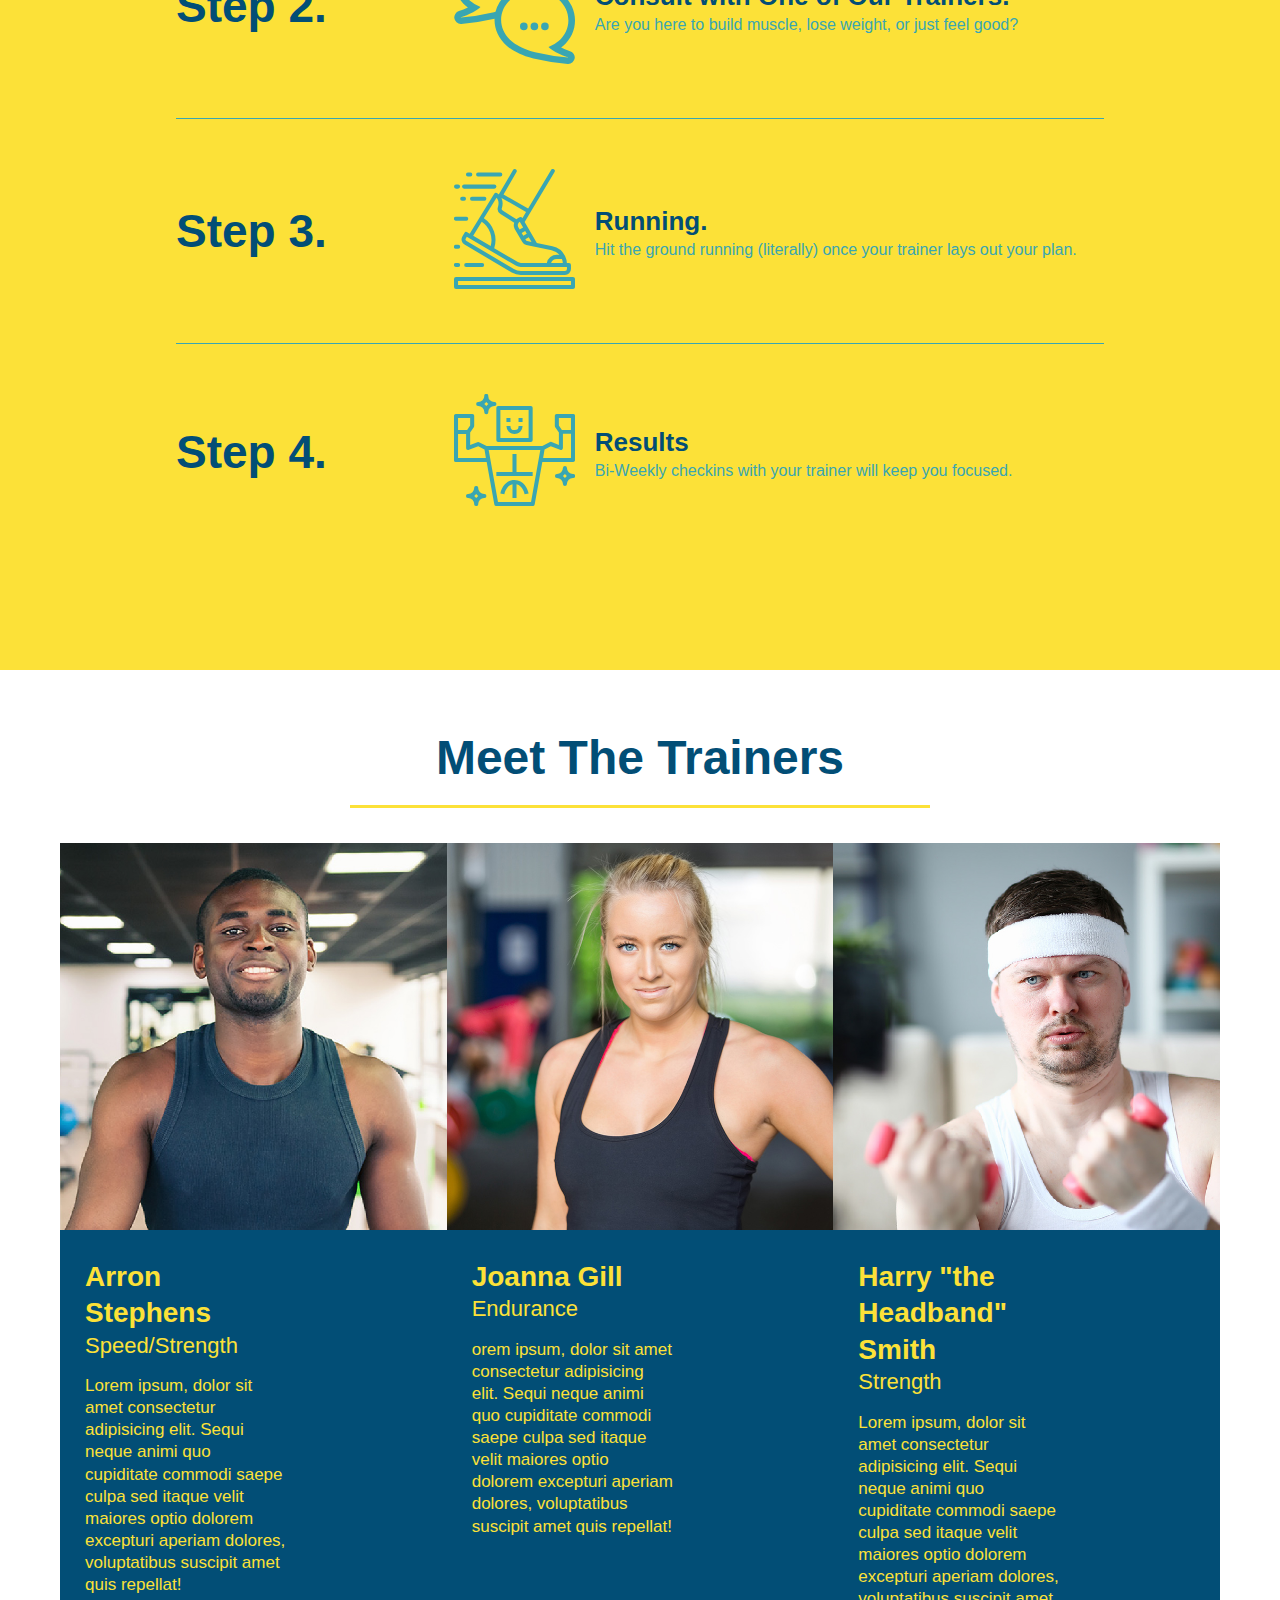
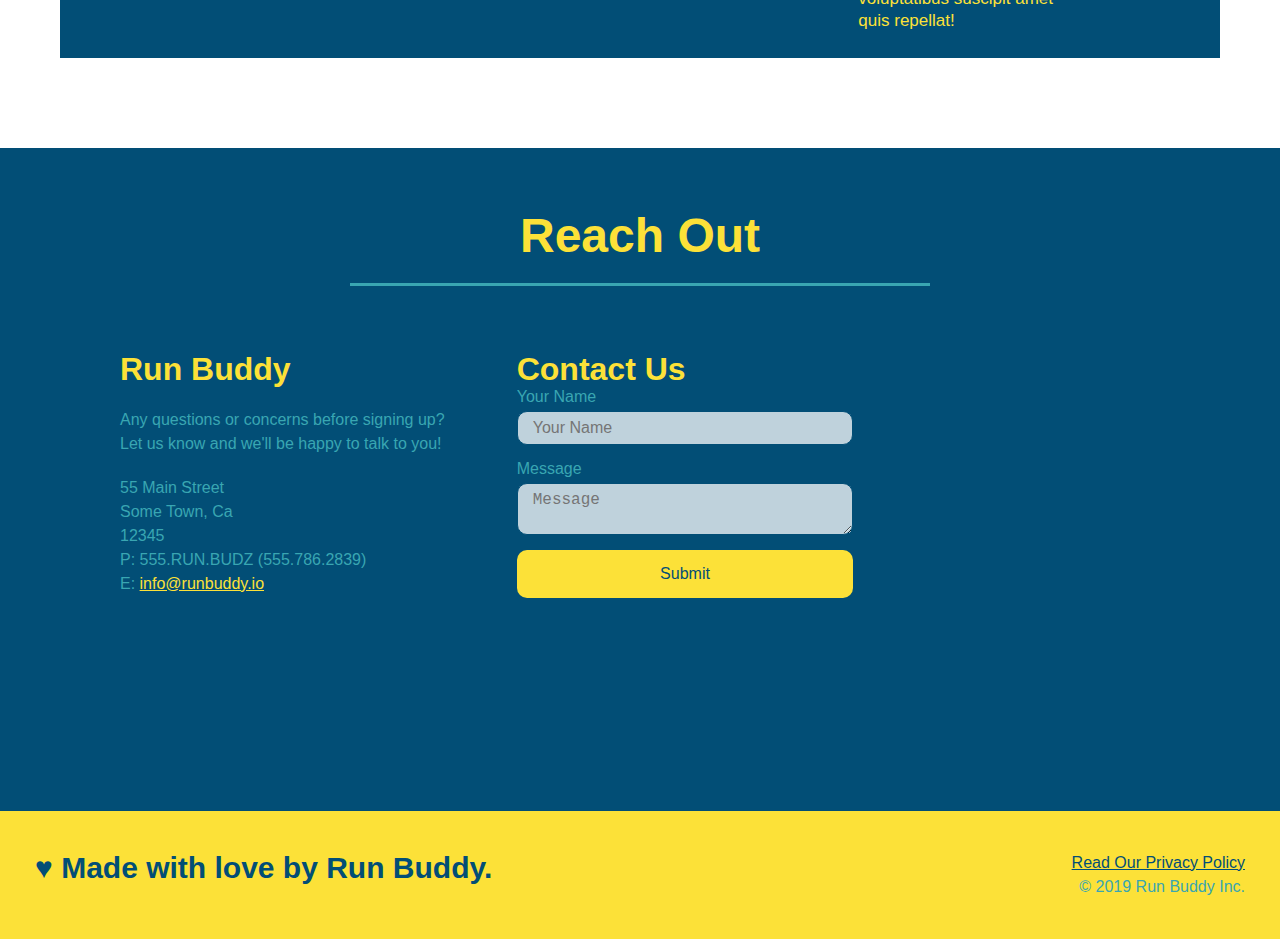
==== commit 445e740d: "added CSS enhancements" ====
--- a/html/index.html
+++ b/html/index.html
@@ -58,16 +58,20 @@
 
     <p>
         Have you worked out with a trainer before?
-        <input type="radio" name="trainer-confirm" id="trainer-yes"/>
-        <label for="trainer-yes">Yes</label>
-        <input type="radio" name="trainer-confirm" id="trainer-no">
-        <label for="trainer-no">No</label>
+         <span class="radio-wrapper">
+            <input type="radio" name="trainer-confirm" id="trainer-yes" />
+            <label for="trainer-yes">Yes</label>
+        </span>
+        <span class="radio-wrapper">
+         <input type="radio" name="trainer-confirm" id="trainer-no" />
+         <label for="trainer-no">No</label>
+        </span>
     </p>
     <p>
-        <label for="checkbox">
-        I acknowledge that I am at least 18 years of age. 
-        <input type="checkbox" name="age-18-confirmation" id="checkbox"/>
-        </label>
+        <span class="checkbox-wrapper">
+            <input type="checkbox" name="age-confirm" id="checkbox" />
+            <label for="checkbox">I acknowledge that I am at least 18 years of age.</label>
+        </span>
     </p>
     <button type="submit">Get Running! </button>
     </form>
--- a/css/style.css
+++ b/css/style.css
@@ -4,31 +4,48 @@
     box-sizing: border-box;
 }
 
+:root {
+  --primary-color: #fce138;
+  --secondary-color: #024e76;
+  --tertiary-color: #39a6b2;
+}
+
 body {
     /* more on this crazy alphanumerical value in a minute!*/
-    color: #39a6b2;
+    color: var(--tertiary-color);
     font-family: Helvetica, Arial, sans-serif;
 }
 /* apply styles to <header> this section also introduces flexbox */
 header {
     padding: 20px 35px;
-    background-color: #39a6b2;
+    background-color: var(--tertiary-color);
+    background-image: url("/css/images/flipped-hero-image.jpeg");
+    background-size: cover;
+    background-position: 80%;
+    background-attachment: fixed;
     display: flex;
     justify-content: space-between;
     flex-wrap: wrap;
+    position: -webkit-sticky;
+    position: sticky;
+    top: 0;
+    z-index: 9999;
+
+
     
 }
 
 header h1 {
     font-weight: bold;
     font-size: 36px;
-    color: #fce138;
+    color: var(--primary-color);
     margin: 0;
+    text-shadow: 0 0 10px rgba(0, 0, 0, 0.5);
 }
 
 header a {
     text-decoration: none;
-    color: #fce138;
+    color: var(--primary-color)
 }
 
 header nav {
@@ -47,15 +64,26 @@
     padding: 10px 15px;
     font-weight:lighter;
     font-size: 1.55vw;
-}
+    text-shadow: 0 0 10px rgba(0, 0, 0, 0.5);
+}
+
+header nav ul li a:hover {
+  background: var(--primary-color);
+  color: var(--secondary-color);
+  border-radius: 15px;
+  text-shadow: none;
+}
+
 
 header h1 {
     font-weight: bold;
     font-size: 36px;
-    color: #fce138;
+    color: var(--primary-color);
     margin: 0;
     display: inline;
 }
+
+
 
 section {
     padding: 60px;
@@ -70,26 +98,51 @@
 .hero {
     background-image: url("./images/flipped-hero-image.jpeg");
     background-size: cover;
-    background-position: center;
+    background-position: 80%;
+    background-attachment: fixed;
     display: flex;
     justify-content: center;
     flex-wrap: wrap;
     align-items: flex-start;
     
+    
 }
 
 
 .hero-form {
-    background-color: #fce138;
+    background-color:rgba(252, 225, 56, 0.8);
     padding: 20px;
-    color: #024e76;
-    border: solid 3px #024e76;
+    color: var(--secondary-color);
+    border: solid 3px var(--secondary-color);
     width: 40%;
     margin: 3.5%;
-    
-}
-
-
+    box-shadow: 0 0 10px rgba(0, 0, 0, 0.5);
+    border-radius: 15px;
+}
+
+.hero-form button {
+    background-color: var(--secondary-color);
+    border-radius: 10px;
+    color: var(--primary-color);
+    height: 30px;
+    border: none;
+    padding: 10px 20px;
+    font-size: 16px;
+    
+}
+
+.hero-form button:hover {
+  background-color: var(--tertiary-color);  
+}
+
+.hero-form h3 {
+    font-size: 24px;
+    margin: 0px;
+}
+
+.hero-form p {
+    margin: 5px 0 15px 0;
+}
 
 /* another example of flex and how sizes should be in % of the screen*/
 .hero-cta {
@@ -104,44 +157,96 @@
 .hero-cta h2 {
     font-style: italic;
     font-size: 55px;
-    color: #fce138;
-}
-
-.hero-form h3 {
-    font-size: 24px;
-    margin: 0px;
-}
-
-.hero-form p {
-    margin: 5px 0 15px 0;
-}
+    color: var(--primary-color);
+    text-shadow: 0 0 10px rgba(0, 0, 0, 0.5);
+}
+
 
 .form-input {
     border: solid 1px;
+    border-radius: 10px;
     display: block;
     padding: 7px 15px;
     font-size: 16px;
-    color: #024e76;
+    color: var(--secondary-color);
     width: 100%;
     margin-bottom: 15px;
+    background-color: rgba(255,255,255, 0.75);
    
     
 }
+
+.form-input:focus {
+  background-color: rgba(255,255,255, 1);
+  outline: none;
+}
+
 /* this made the radio buttons stand out more */
 .hero-form label {
     margin: 0 5px;
 
 }
 
-.hero-form button {
-    background-color: #024e76;
-    color: #fce138;
-    height: 30px;
-    border: none;
-    padding: 10px 20px;
-    font-size: 16px;
-    
-}
+.checkbox-wrapper input, .radio-wrapper input {
+  opacity: 0;
+}
+
+.checkbox-wrapper label, .radio-wrapper label {
+  position: relative;
+  left: 10px;
+  margin: 10px;
+  line-height: 1.6;
+}
+
+.checkbox-wrapper label::before, .radio-wrapper label::before {
+  content: "";
+  height: 20px;
+  width: 20px;
+  background: rgba(255, 255, 255, 0.75);  
+  border: 1px solid var(--secondary-color);  
+  position: absolute;
+  top: -4px;
+  left: -30px;
+}
+
+.radio-wrapper label::before {
+  border-radius: 50%;
+}
+
+.radio-wrapper label::after {
+  content: "";
+  width: 20px;
+  height: 20px;
+  border-radius: 50%;
+  background: var(--secondary-color);
+  position: absolute;
+  left: -29px;
+  top: -3px;
+  background-image: radial-gradient(circle, var(--tertiary-color), var(--secondary-color));
+}
+
+.checkbox-wrapper label::after {
+  content: "";
+  height: 6px;
+  width: 14px;
+  border-left: 2px solid var(--secondary-color);
+  border-bottom: 2px solid var(--secondary-color);
+  position: absolute;
+  left: -26px;
+  top: 1px;
+  transform: rotate(-58deg);
+}
+
+.checkbox-wrapper input + label::after, 
+.radio-wrapper input + label::after {
+  content: none;
+}
+
+.checkbox-wrapper input:checked + label::after, 
+.radio-wrapper input:checked + label::after {
+  content: "";
+}
+
 
 /* Hero Style End */
 
@@ -151,7 +256,7 @@
 
 .intro p {
     line-height: 1.7;
-    color: #39a6b2;
+    color: var(--tertiary-color);
     width: 80%;
     font-size: 20px;
     margin: 0 auto;
@@ -161,7 +266,7 @@
 
 .section-title {
     font-size: 48px;
-    color: #024e76;
+    color: var(--secondary-color);
     border-bottom: 3px solid;
     padding-bottom: 20px;
     text-align: center;
@@ -171,22 +276,21 @@
 }
 
 .primary-border {
-    border-color: #fce138;
+    border-color: var(--primary-color);
 }
 
 .secondary-border {
-    border-color: #39a6b2;   
+    border-color: var(--tertiary-color);   
 }
 
 .steps {
-    background: #fce138;
+    background: var(--primary-color);
 }
 
 .step {
   margin: 50px auto;
   padding-bottom: 50px;
   width: 80%;
-  border-bottom: 1px solid #39a6b2;
   display: flex;
   flex-wrap: wrap;
   align-items: center;
@@ -194,7 +298,7 @@
 }
 
 .step h3 {
-    color: #024e76;
+    color: var(--secondary-color);
     font-size:  46px;
     flex: 1 30%;
 
@@ -207,7 +311,7 @@
 }
 
 .steps-text p {
-    color: #39a6b2;
+    color: var(--tertiary-color);
     font-size:  18px;
 }
 
@@ -218,7 +322,7 @@
 .step-text h4 {
     font-size: 26px;
     line-height: 1.5;
-    color: #024e76;
+    color: var(--secondary-color);
 }
 
 .step-img {
@@ -230,6 +334,9 @@
     max-width: 100%;
 }
 
+.step:not(:last-child) {
+  border-bottom: 1px solid var(--tertiary-color);
+}
 /* this section helps understand overflow and formatting context. It helped fit everything into the div*/
 .trainers {
   width: 100%;
@@ -240,8 +347,8 @@
 }
 .trainer {
     margin: 0 auto 30px auto;
-    background: #024e76;
-    color: #fce138;
+    background: var(--secondary-color);
+    color: var(--primary-color);
     flex: 1;
 }
 /*used float to move image to the left.*/
@@ -284,13 +391,13 @@
 }
 
 .contact {
-    background: #024e76;
+    background: var(--secondary-color);
    
 }
 
 
 .contact h2 {
-    color: #fce138;
+    color: var(--primary-color);
  
 }
 
@@ -321,7 +428,7 @@
 }
  
 .contact-info h3 {
-  color: #fce138;
+  color: var(--primary-color);
   font-size: 32px;
 }
 
@@ -334,32 +441,47 @@
 }
 
 .contact-info a {
-  color: #fce138;
+  color: var(--primary-color);
 }
 
 .contact-form input, .contact-form textarea {
-border: 1px solid #024e76;
-display: block;
-padding: 7px 15px;
-font-size: 16px;
-color: #024e76;
-width: 100%;
-margin-bottom: 15px;
-margin-top: 5px;
-}
+    border: 1px solid var(--secondary-color);
+    border-radius: 10px;
+    display: block;
+    padding: 7px 15px;
+    font-size: 16px;
+    color: var(--secondary-color);
+    width: 100%;
+    margin-bottom: 15px;
+    margin-top: 5px;
+    background-color: rgba(255,255,255, .75)
+    
+}
+
+.contact-form input:focus, .contact-form textarea:focus {
+   background-color: rgba(255,255,255, 1);
+   outline: none;
+}
+
 
 .contact-form button {
     width: 100%;
     border: none;
-    background: #fce138;
-    color: #024e76;
+    border-radius: 10px;
+    background: var(--primary-color);
+    color: var(--secondary-color);
     text-align: center;
     padding: 15px 0;
     font-size: 16px;
 }
 
+.contact-form button:hover {
+  color: var(--primary-color);
+  background: var(--tertiary-color);
+}
+
 footer {
-    background: #fce138;
+    background: var(--primary-color);
     display: flex;
     justify-content:space-between;
     flex-wrap: wrap;
@@ -368,7 +490,7 @@
 }
 
 footer h2 {
-    color: #024e76;
+    color: var(--secondary-color);
     font-size: 30px;
     margin: 0;
 }
@@ -380,7 +502,7 @@
 }
 
 footer a {
-    color:#024e76;
+    color: var(--secondary-color);
 }
 
 /* MEDIA QUERY FOR SMALLER DESKTOP SCREENS AND SMALLER */
@@ -397,4 +519,115 @@
 /* MEDIA QUERY FOR MOBILE PHONES AND SMALLER */
 @media screen and (max-width: 575px) {
   
+}
+
+@media screen and (max-width: 980px) {
+  header {
+    padding-bottom: 0;
+    justify-content: center;
+    position: relative;
+  }
+
+  header h1 {
+    width: 100%;
+    text-align: center;
+  }
+
+  header nav ul {
+    margin-top: 20px;
+    width: 100%;
+    justify-content: center;
+  }
+
+  header nav ul li a {
+    font-size: 20px;
+  }
+
+  footer h2, footer div {
+    text-align: center;
+    width: 100%;
+  }
+
+
+.hero-cta, .hero-form {
+  width: 100%;
+}
+
+.hero-cta {
+  text-align: center;
+}
+
+.section-title {
+  width: 80%;
+}
+
+.trainer {
+  flex: 0 70%;
+}
+
+.contact-info iframe{
+  flex: 1 100%;
+}
+
+
+}
+
+@media screen and (max-width: 768px) {
+  section {
+    padding: 30px 15px;
+  }
+
+  .step h3 {
+    flex: 1 100%;
+    text-align: center;
+  }
+
+  .step-info {
+    flex: 2 100%;
+    text-align: center;
+    justify-content: center;
+  }
+
+  .step-img {
+    flex: 0 32%;
+    margin-right: 0;
+    margin-top: 15px;
+    margin-bottom: 15px;
+  }
+
+  .step-text {
+    flex: 100%;  
+  }
+
+}
+@media screen and (max-width: 575px) {
+
+  .hero-form button {
+    width: 100%;
+  }
+
+  .section-title {
+    width: 95%;
+  }
+
+  .intro p {
+    width: 100%;
+  }
+
+  .trainer {
+    flex: 0 100%;
+  }
+
+  .contact-info {
+    text-align: center;
+  }
+
+  .contact-info > * {
+    flex: 0 100%;
+  }
+
+  .contact-form {
+  order: 3;
+}
+
 }